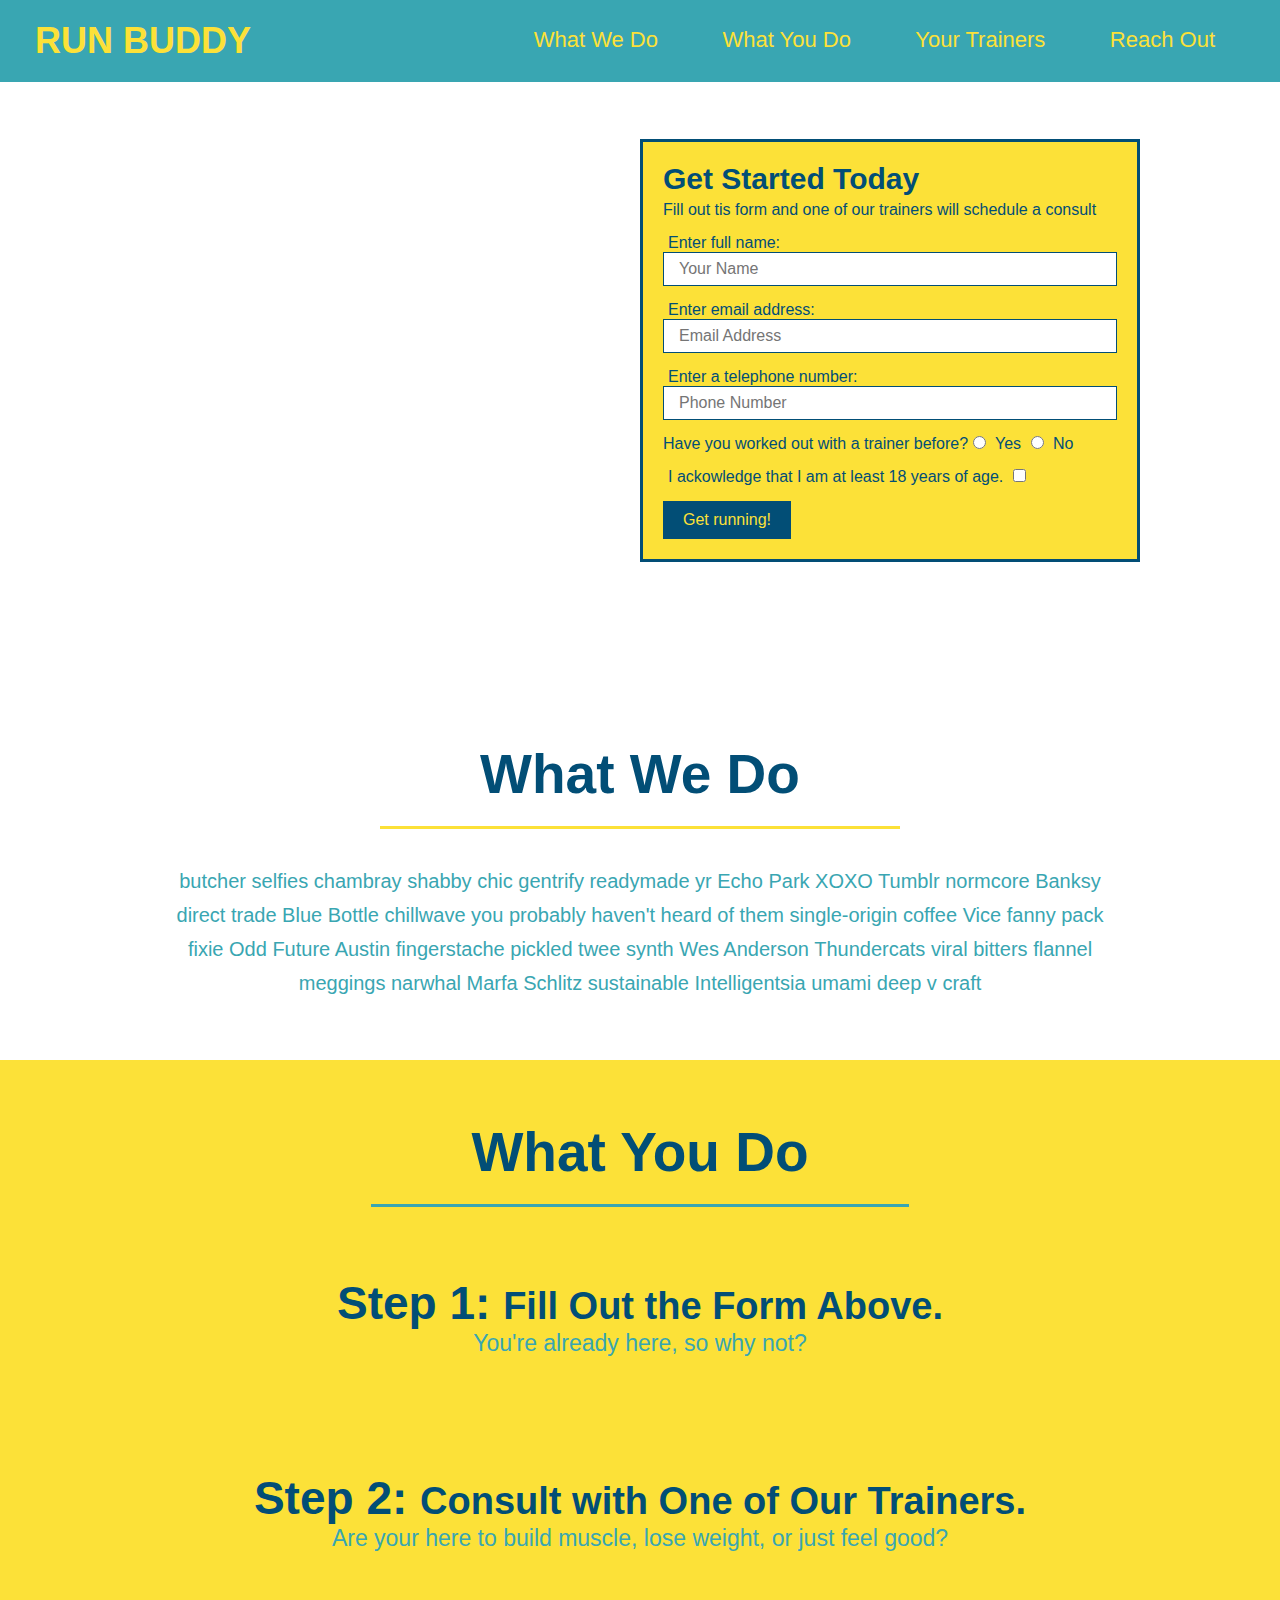
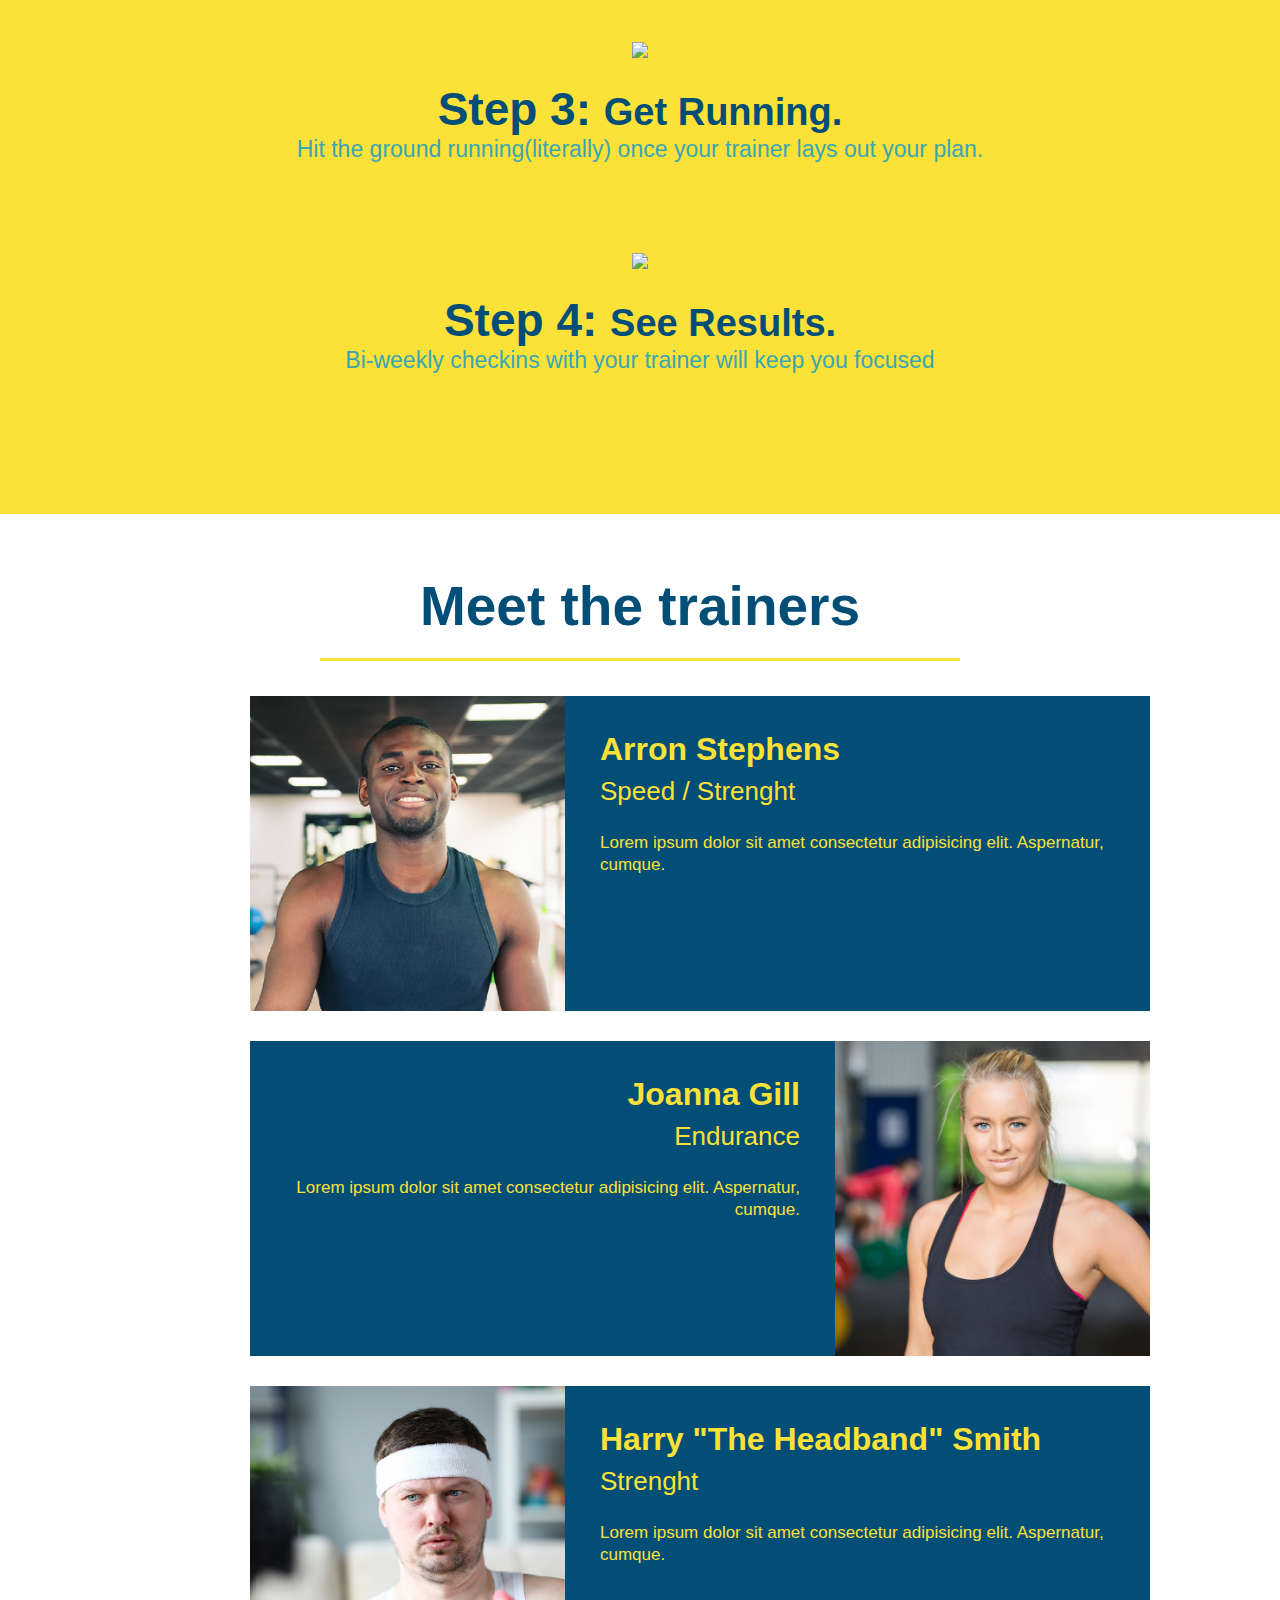
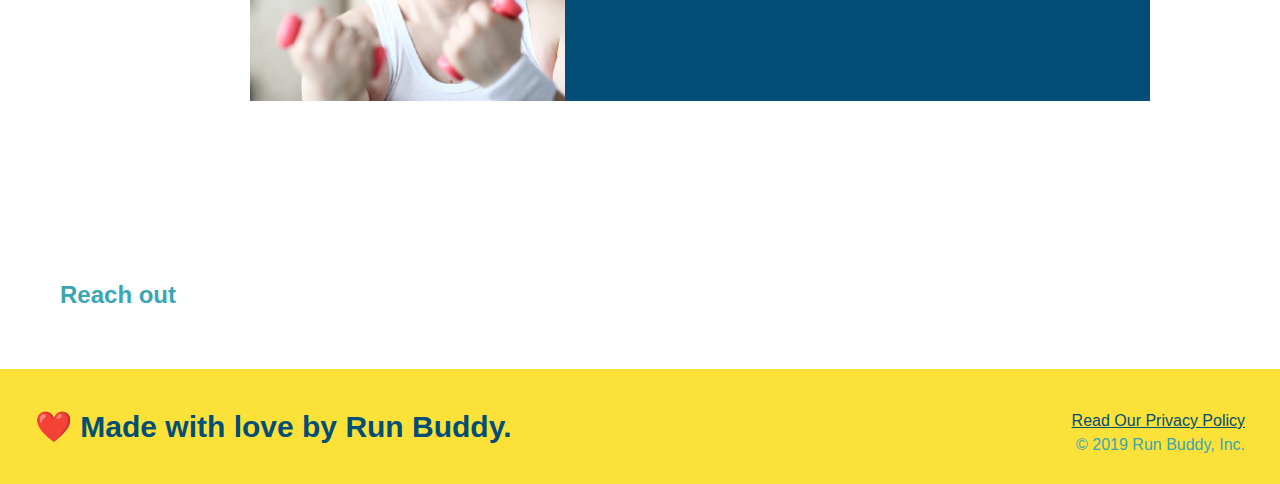
==== index.html @ 17ce3ceb "meet the trainers selection" ====
<!DOCTYPE html>
<html lang="en">
    <head>
        <meta charset="UTF-8"/>
        <title>Run Buddy</title>
        <link rel="stylesheet" href="/assets/style.css"/>
    </head>
    <body>
        <!--navigation bar-->
      <header>
        <h1>
            <a href="/">RUN BUDDY</a>
        </h1>
        <nav>
            <!--unordered list element-->
            <ul>
                <!--list item element-->
                <li>
                    <!--anchor element-->
                    <a href="#what-we-do">What We Do</a>
                </li>
                <li>
                    <a href="#what-you-do">What You Do</a>
                </li>
                <li>
                    <a href="#your-trainers">Your Trainers</a>
                </li>
                <li>
                    <a href="#reach-out">Reach Out</a>
                </li>
                
            </ul>
        </nav>
      </header>
       <!--hero/jumbotron-->
       <section class="hero">
            <div class="hero-form">
                <h3>Get Started Today</h3>
                <p>Fill out tis form and one of our trainers will schedule a consult</p>
                <!--add form element-->
                  <form>
                    <label for="name">Enter full name:</label>
                    <input type="text" placeholder="Your Name" name="name" id="name" class="form-input"/>
                    <label for="email">Enter email address:</label>
                    <input type="email" placeholder="Email Address" name="email" id="email" class="form-input"/>
                    <label for="phone">Enter a telephone number:</label>
                    <input type="tel" placeholder="Phone Number" name="phone" id="phone" class="form-input"/>
                    <p>
                        Have you worked out with a trainer before?
                        <input type="radio" name="trainer-confirm" id="trainer-yes"/>
                        <label for="trainer-yes">Yes</label>
                        <input type="radio" name="trainer-confirm" id="trainer-no"/>
                        <label for="trainer-no">No</label>
                    </p>
                    <p>
                        <label for="checkbox">
                            I ackowledge that I am at least 18 years of age.
                        </label>
                        <input type="checkbox" name="age-confirm" id="checkbox"/>
                    </p>
                    <button type="submit">
                        Get running!
                    </button>
                  </form>
             </div>
           </section>
       <!--what we do section-->
       <section id="what-we-do" class="intro">
           <h2 class="section-title primary-border">What We Do</h2>
           <p>
            butcher selfies chambray shabby chic gentrify readymade yr Echo Park XOXO Tumblr normcore Banksy direct trade Blue Bottle chillwave you probably haven't heard of them single-origin coffee Vice fanny pack fixie Odd Future Austin fingerstache pickled twee synth Wes Anderson Thundercats viral bitters flannel meggings narwhal Marfa Schlitz sustainable Intelligentsia umami deep v craft
           </p>
       </section>
       <!--what you do section-->
       <section id="what-you-do" class="steps">
           <h2 class="section-title secondary-border">What You Do</h2>
           <div>
               <img src="assets/images/step-1.svg" alt=""/>
               <h3>Step 1: <span>Fill Out the Form Above.</span></h3>
               <p>You're already here, so why not?</p>
           </div>
           <div>
               <img src="assets/images/step-2.svg" alt=""/>
               <h3>Step 2: <span>Consult with One of Our Trainers.</span></h3>
               <p>Are your here to build muscle, lose weight, or just feel good?</p>
           </div>
           <div>
               <img src="assets/images/step-3.svg"/>
               <h3>Step 3: <span>Get Running.</span></h3>
               <p>Hit the ground running(literally) once your trainer lays out your plan.</p>
           </div>
           <div>
               <img src="assets/images/step-4.svg"/>
               <h3>Step 4: <span>See Results.</span></h3>
               <p>Bi-weekly checkins with your trainer will keep you focused</p>
           </div>
       </section>
       <!--meet the trainers section-->
       <section id="your-trainers" class="trainers">
           <h2 class="section-title primary-border">Meet the trainers</h2>
           <article class="trainer">
               <img src="assets/images/trainer-1.jpg" alt="Arron">
               <div class="trainer-bio text-left">
                   <h3>Arron Stephens</h3>
                   <h4>Speed / Strenght</h4>
                   <p>
                       Lorem ipsum dolor sit amet consectetur adipisicing elit. Aspernatur, cumque.
                   </p>
               </div>
           </article>
           <article class="trainer">
            <div class="trainer-bio text-right">
                <h3>Joanna Gill</h3>
                <h4>Endurance</h4>
                <p>
                    Lorem ipsum dolor sit amet consectetur adipisicing elit. Aspernatur, cumque.
                </p>
            </div>
            <img src="assets/images/trainer-2.jpg" alt="Joana">
            </article>
        <article class="trainer">
            <img src="assets/images/trainer-3.jpg" alt="Harry">
            <div class="trainer-bio text-left">
                <h3>Harry "The Headband" Smith</h3>
                <h4>Strenght</h4>
                <p>
                    Lorem ipsum dolor sit amet consectetur adipisicing elit. Aspernatur, cumque.
                </p>
            </div>
        </article>
       </section>
       <!--reach out section-->
       <section>
           <h2>Reach out</h2>
       </section>
       <!--footer-->
      <footer>
          <h2>❤️ Made with love by Run Buddy.</h2>
          <div>
              <a href="#">Read Our Privacy Policy</a><br />
              &copy; 2019 Run Buddy, Inc.
          </div>
      </footer>
    </body>
</html>
---- assets/style.css ----
* {
    margin: 0;
    padding: 0;
    box-sizing: border-box;
}    

body{
    font-family: Arial, Helvetica, sans-serif;
    color: #39a6b2;
}

/* apply styles to <header> */
header{
    padding: 20px 35px;
    background-color: #39a6b2;
}

header h1{
    font-weight: bold;
    font-size: 36px;
    color: #fce138;
    margin: 0;
    display: inline;
}
header a{
    color:#fce138;
    text-decoration:none;
}
header nav{
    float: right;
    margin: 7px 0;
}
header nav ul li{
    display:inline;
}
header nav ul li a{
    margin: 0 30px;
    font-weight: lighter;
    font-size: 22px;
}

/* footer styling */
footer{
    background: #fce138;
    width: 100%;
    padding: 40px 35px;
}
footer h2{
    display: inline;
    color: #024e76;
    font-size: 30px;
    margin: 0;
}
footer div{
    float:right;
    line-height: 1.5;
    text-align: right;
}
footer a{
    color: #024e76;
}
section{
    padding: 60px;
}

/* hero styling*/
.hero{
    background-image: url("/assets/images/hero-bg.jpg");
    height: 600px;
    background-size: cover;
    background-position: center;
    position: relative;
}
.hero-form{
    border: solid 3px #024e76;
    background-color: #fce138;
    padding: 20px;
    width: 500px;
    color: #024e76;
    position: absolute;
    bottom: 120px;
    right: 140px;
}
.hero-form h3{
    font-size: 30px;
    margin: 0px;
}
.hero-form p{
    margin: 5px 0 15px 0;
}

.form-input{
    border: 1px solid #024e76;
    display: block;
    padding: 7px 15px;
    font-size: 16px;
    color:#024e76;
    text-align: left;
    width: 100%;
    margin-bottom: 15px;
}
.hero-form label{
    margin: 0 5px;
}
.hero-form button{
    background-color: #024e76;
    color:#fce138;
    padding: 10px 20px;
    font-size: 16px;
    border: none;  
}
/*hero style ends*/

/*similar code between what we do and what you do section*/
.section-title {
    font-size: 55px;
    color: #024e76;
    margin-bottom: 35px;
    padding: 0 100px 20px 100px;
    display: inline-block;
    border-bottom: 3px solid;
  }
  .primary-border {
    border-color: #fce138;
  }
  
  .secondary-border {
    border-color: #39a6b2;
  }

/*what we do section*/
.intro{
    text-align: center;
}

.intro p{
    line-height: 1.7;
    color: #39a6b2;
    width: 80%;
    font-size: 20px;
    margin: 0 auto;
}

/*what you do section*/
.steps{
    text-align: center;
    background: #fce138;
}
.steps div{
    margin-bottom: 80px;
}
.steps img{
    width:15%;
    margin: 10px 0;
}
.steps h3{
    color:#024e76;
    font-size: 46px;
    margin-top: 10px;
}
.steps p{
    color:#39a6b2;
    font-size: 23px;
}
.steps span{
    font-size: 38px;
}

/*trainers section styling*/
.trainers{
    text-align: center;
    width: 900px;
    margin: 0 auto 30px auto;
    color: #fce138;
}
.trainer{
    width: 900px;
    margin: 0 auto 30px 0;
    background: #024e76;
    color:#fce138;
    overflow: auto;
}
.trainer img{
    width:35%;
    float: left;
    
}
.trainer-bio{
    padding:35px;
    float: left;
    width: 65%;
}
.text-left{
    text-align: left;
}
.text-right{
    text-align: right;
}
.trainer-bio h3{
    font-size: 32px;
    margin-bottom: 8px;
}
.trainer-bio h4{
    font-weight: lighter;
    font-size: 26px;
    margin-bottom: 25px;
}
.trainer-bio p{
    font-size: 17px;
    line-height: 1.3;
}
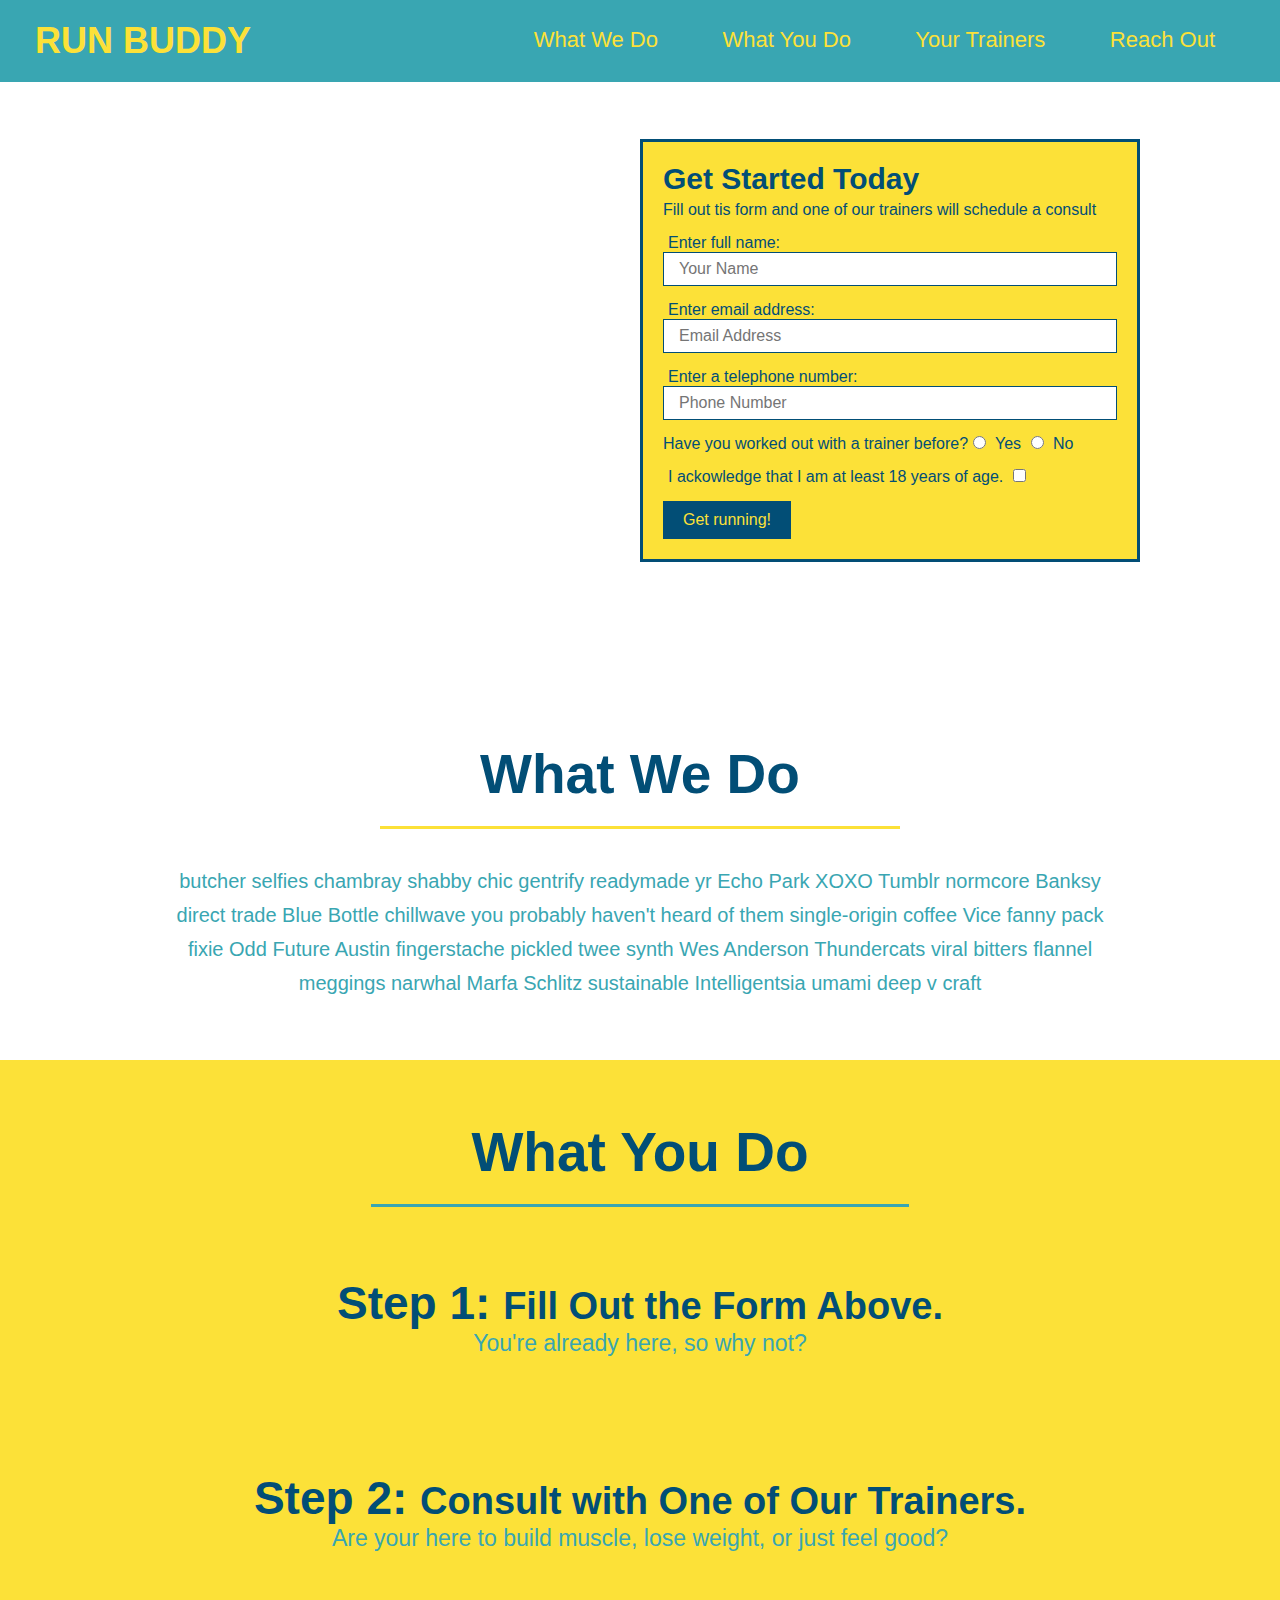
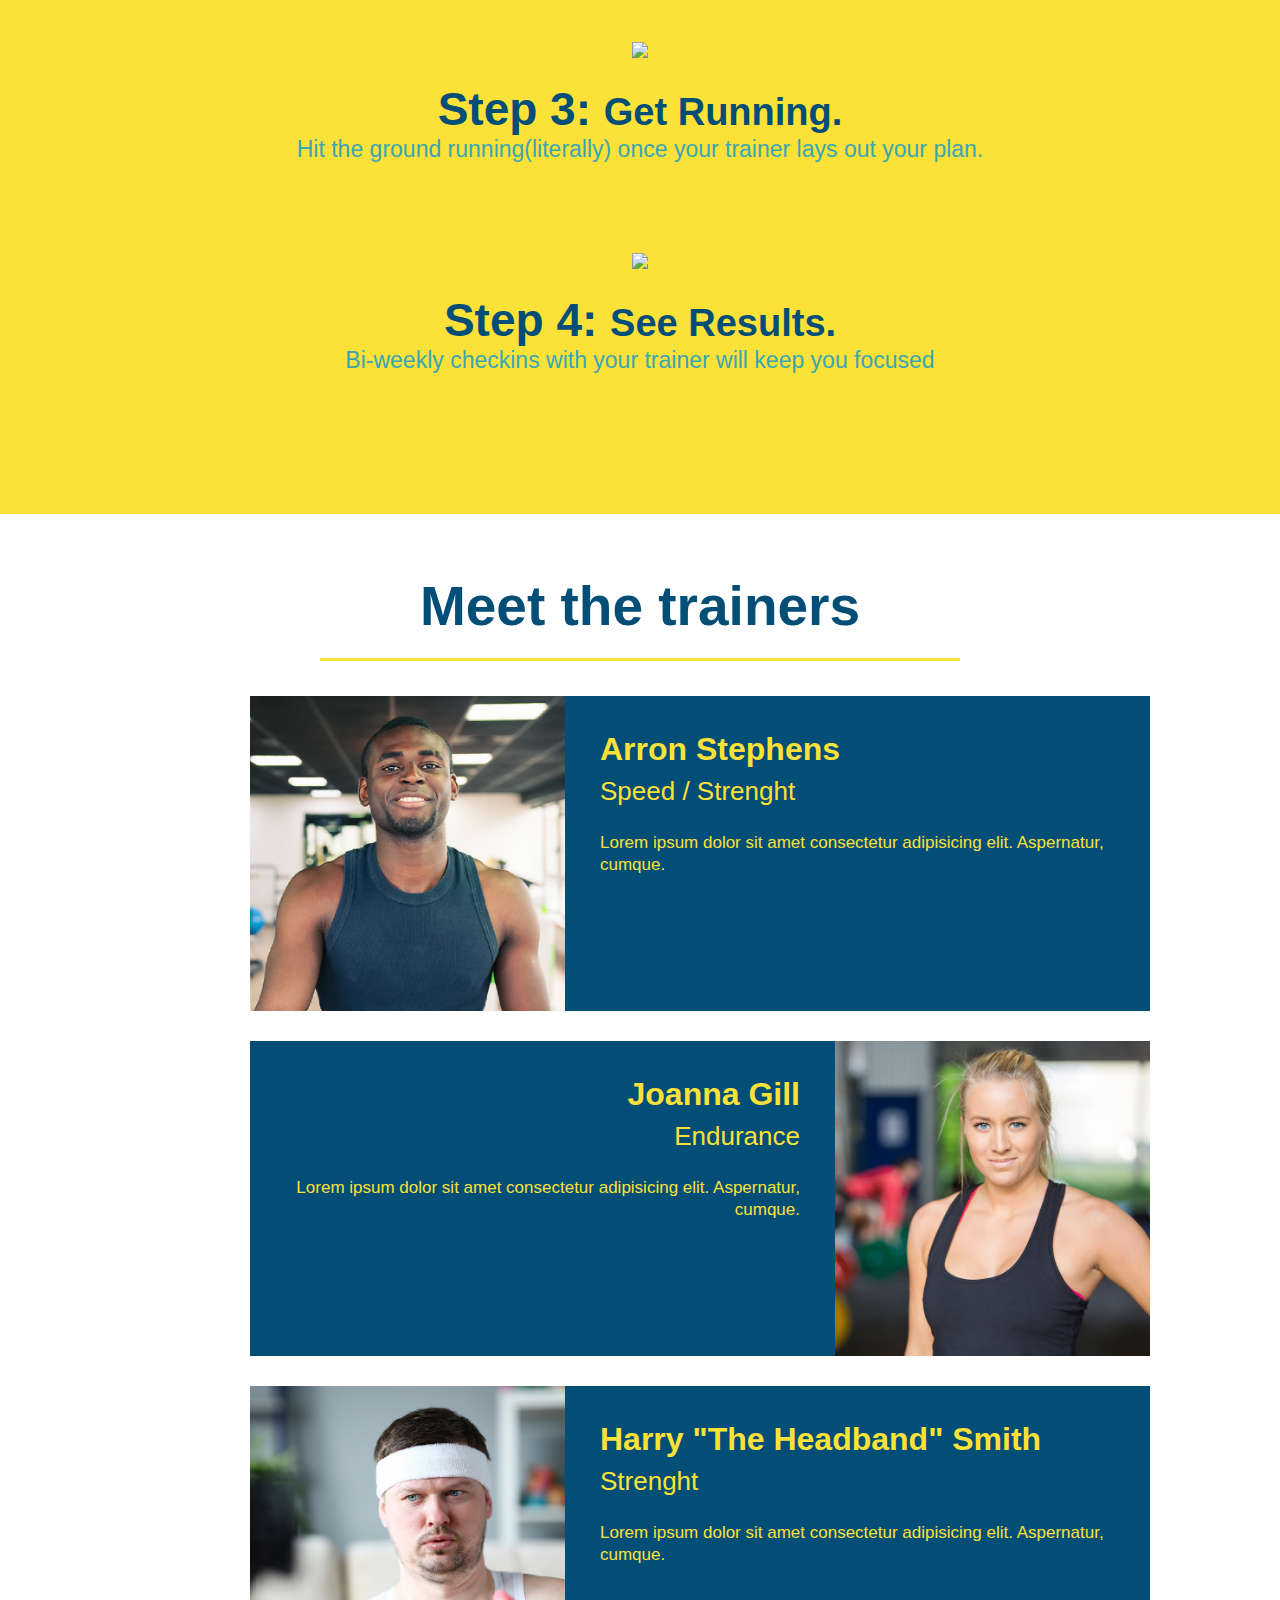
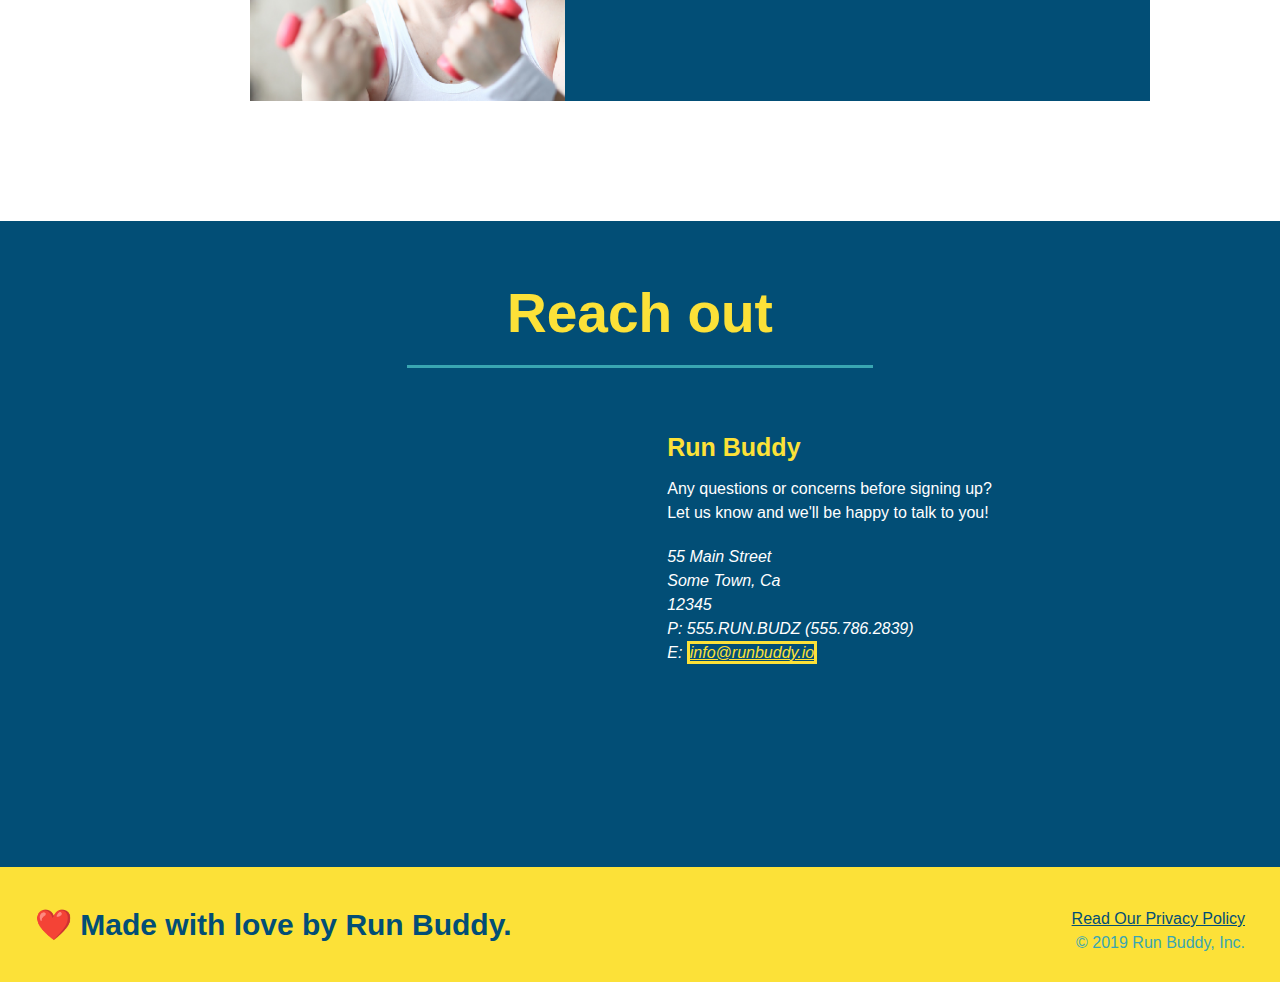
==== commit bd061665: "its done" ====
--- a/index.html
+++ b/index.html
@@ -130,14 +130,36 @@
         </article>
        </section>
        <!--reach out section-->
-       <section>
-           <h2>Reach out</h2>
+       <section id="reach-out" class="contact">
+           <h2 class="section-title secondary-border">Reach out</h2>
+           <div class="contact-info">
+            <iframe 
+              src="https://www.google.com/maps/embed?pb=!1m18!1m12!1m3!1d3147.1079747227936!2d-120.42364418397035!3d37.92790791110593!2m3!1f0!2f0!3f0!3m2!1i1024!2i768!4f13.1!3m3!1m2!1s0x8090c49129b6ac57%3A0xb56c7eb95a2cd8bd!2sMain%20St%2C%20California%2095327!5e0!3m2!1sen!2sus!4v1616426329495!5m2!1sen!2sus"
+              style="border:0;" 
+              allowfullscreen=""
+              loading="lazy">
+            </iframe>
+            <div>
+               <h3>Run Buddy</h3>
+               <p>Any questions or concerns before signing up? 
+               </br>    
+               Let us know and we'll be happy to talk to you!
+            </p>
+            <address>
+                55 Main Street <br/>
+                Some Town, Ca <br/>
+                12345<br />
+                P: 555.RUN.BUDZ (555.786.2839)<br/>
+                E: <a href="mailto:info@runbuddy.io">info@runbuddy.io</a>
+            </address>
+           </div> 
+           </div>
        </section>
        <!--footer-->
       <footer>
           <h2>❤️ Made with love by Run Buddy.</h2>
           <div>
-              <a href="#">Read Our Privacy Policy</a><br />
+              <a href="./privacy-policy.html.">Read Our Privacy Policy</a><br />
               &copy; 2019 Run Buddy, Inc.
           </div>
       </footer>
--- a/assets/style.css
+++ b/assets/style.css
@@ -114,11 +114,11 @@
 /*similar code between what we do and what you do section*/
 .section-title {
     font-size: 55px;
-    color: #024e76;
+    display: inline-block;
+    padding: 0 100px 20px 100px;
+    border-bottom: 3px solid;
     margin-bottom: 35px;
-    padding: 0 100px 20px 100px;
-    display: inline-block;
-    border-bottom: 3px solid;
+    color: #024e76;
   }
   .primary-border {
     border-color: #fce138;
@@ -210,7 +210,43 @@
     line-height: 1.3;
 }
 
-
-
-
-
+/*reach out section*/
+.contact{
+    background-color: #024e76;
+    text-align: center;
+}
+.contact h2{
+    color: #fce138;
+}
+.contact-info iframe{
+    width: 400px;
+    height: 400px;
+}
+.contact-info div{
+    width: 410px;
+    display: inline-block;
+    vertical-align: top;
+    text-align: left;
+    margin: 30px 0 0 60px;
+    color: white;
+}
+.contact-info h3{
+    color:#fce138;
+    margin-bottom: 15px;
+    font-size: 25px;
+}
+.contact-info p{
+    line-height: 1.5;
+    margin-bottom: 20px;
+}
+.contact-info address{
+    line-height: 1.5;
+}
+.contact-info a{
+    color:#fce138;
+    border: solid;
+}
+
+
+
+
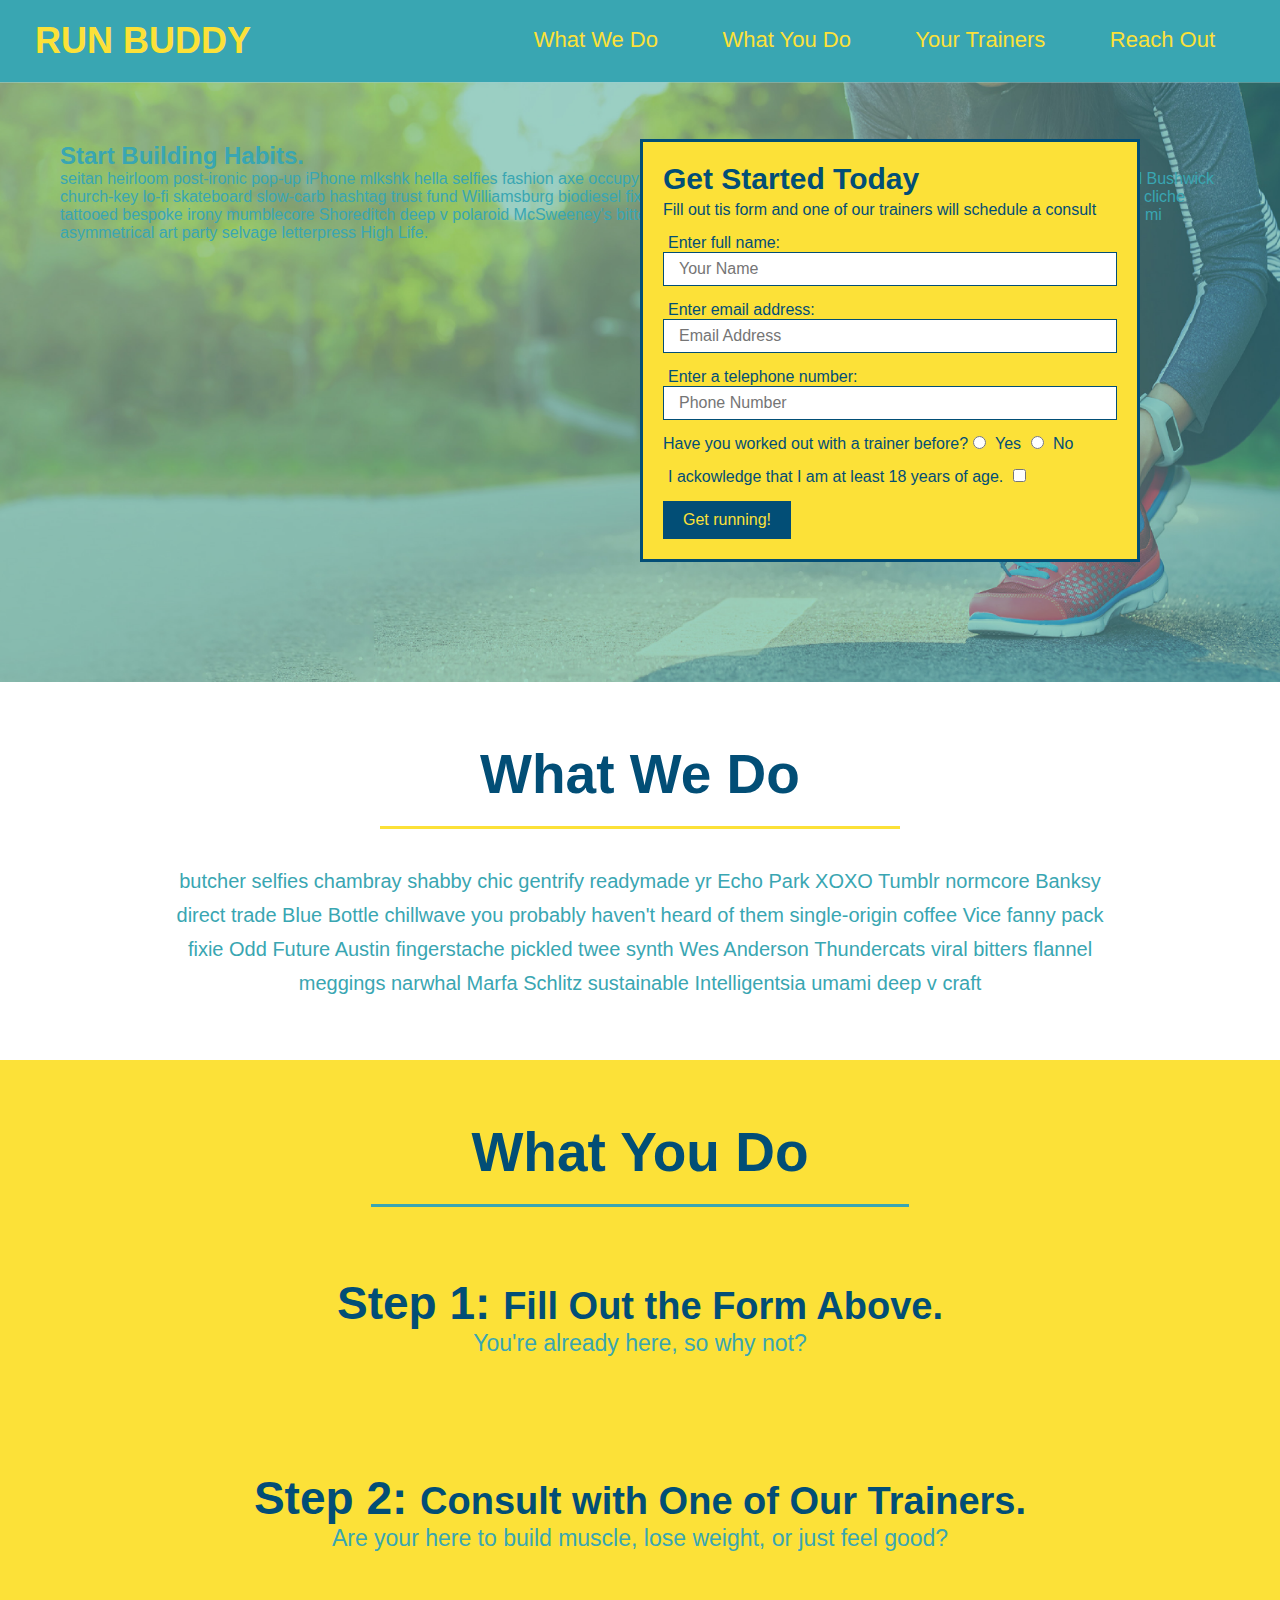
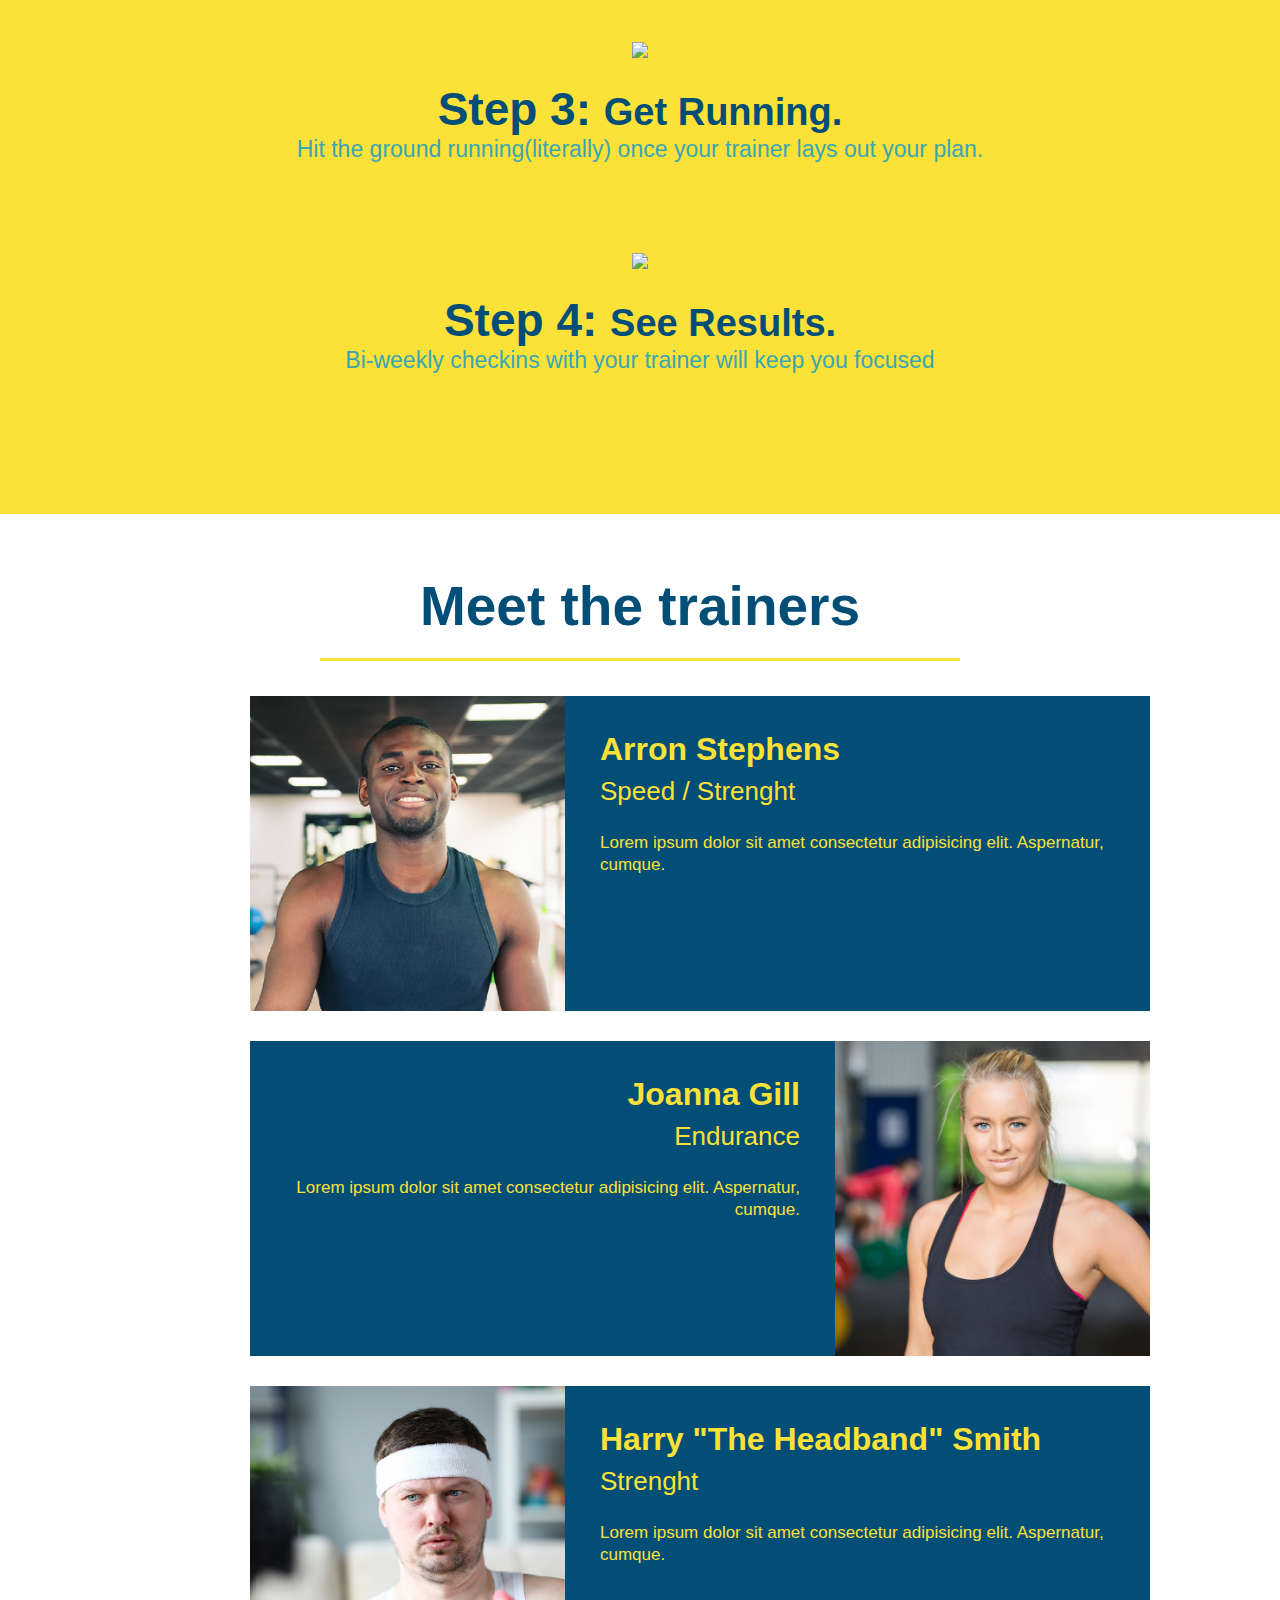
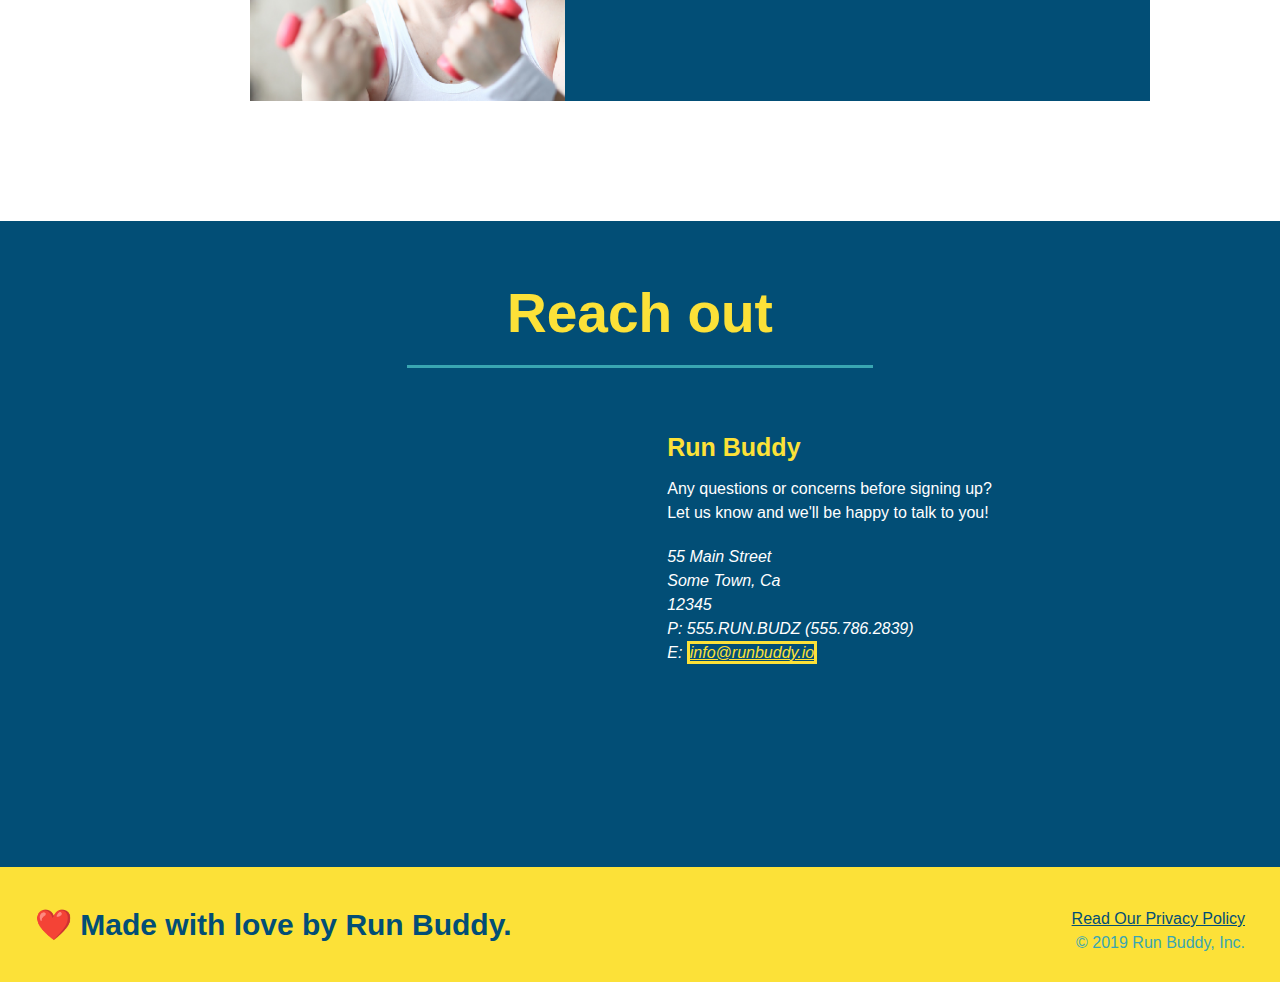
==== commit 5066df8f: "add content to hero, replace image" ====
--- a/index.html
+++ b/index.html
@@ -34,6 +34,10 @@
       </header>
        <!--hero/jumbotron-->
        <section class="hero">
+           <div class="hero-cta">
+               <h2>Start Building Habits.</h2>
+               <p>seitan heirloom post-ironic pop-up iPhone mlkshk hella selfies fashion axe occupy readymade put a bird on it messenger bag Wes Anderson Schlitz plaid Bushwick church-key lo-fi skateboard slow-carb hashtag trust fund Williamsburg biodiesel fixie farm-to-table 8-bit banjo XOXO Banksy chillwave bicycle rights retro cliche tattooed bespoke irony mumblecore Shoreditch deep v polaroid McSweeney's bitters cray gentrify tofu Marfa you probably haven't heard of them yr banh mi asymmetrical art party selvage letterpress High Life.</p>
+           </div>
             <div class="hero-form">
                 <h3>Get Started Today</h3>
                 <p>Fill out tis form and one of our trainers will schedule a consult</p>
--- a/assets/style.css
+++ b/assets/style.css
@@ -64,6 +64,9 @@
 }
 
 /* hero styling*/
+.upgrade{
+    text-align: right;
+}
 .hero{
     background-image: url("/assets/images/hero-bg.jpg");
     height: 600px;
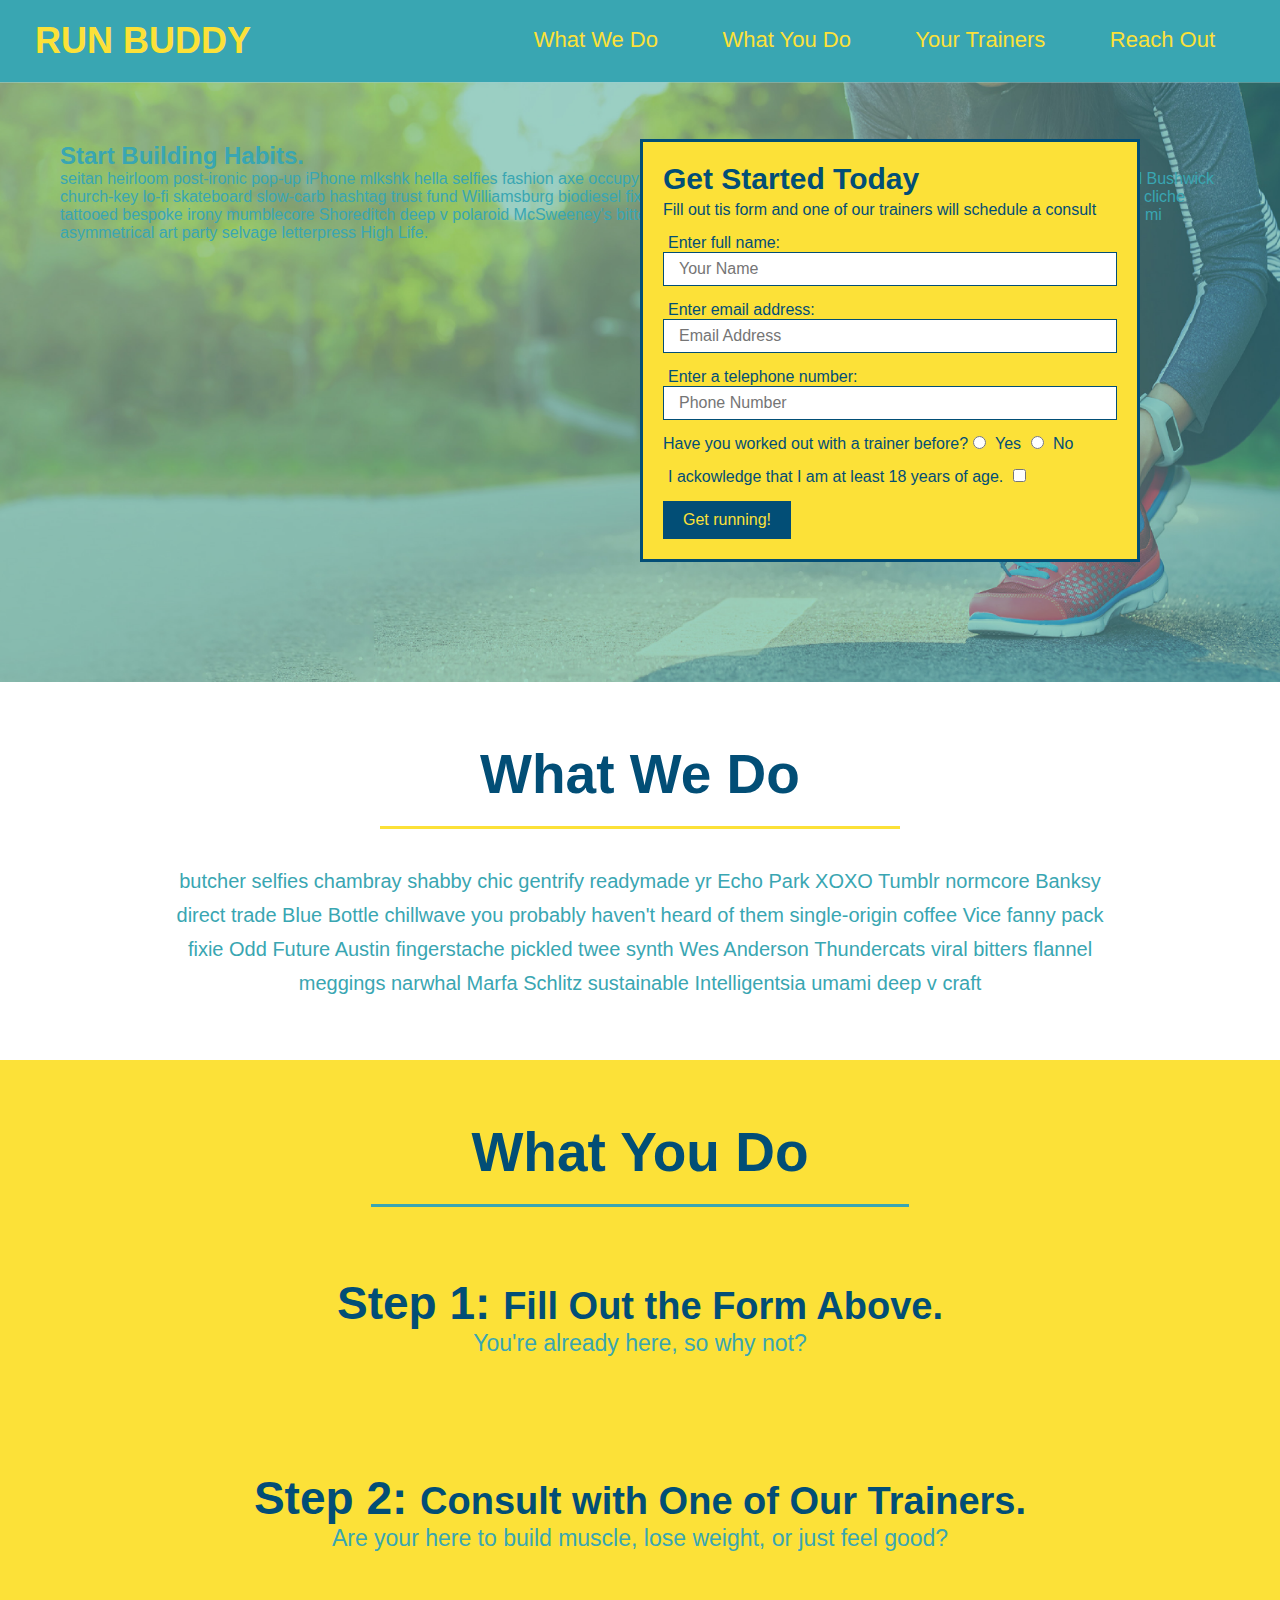
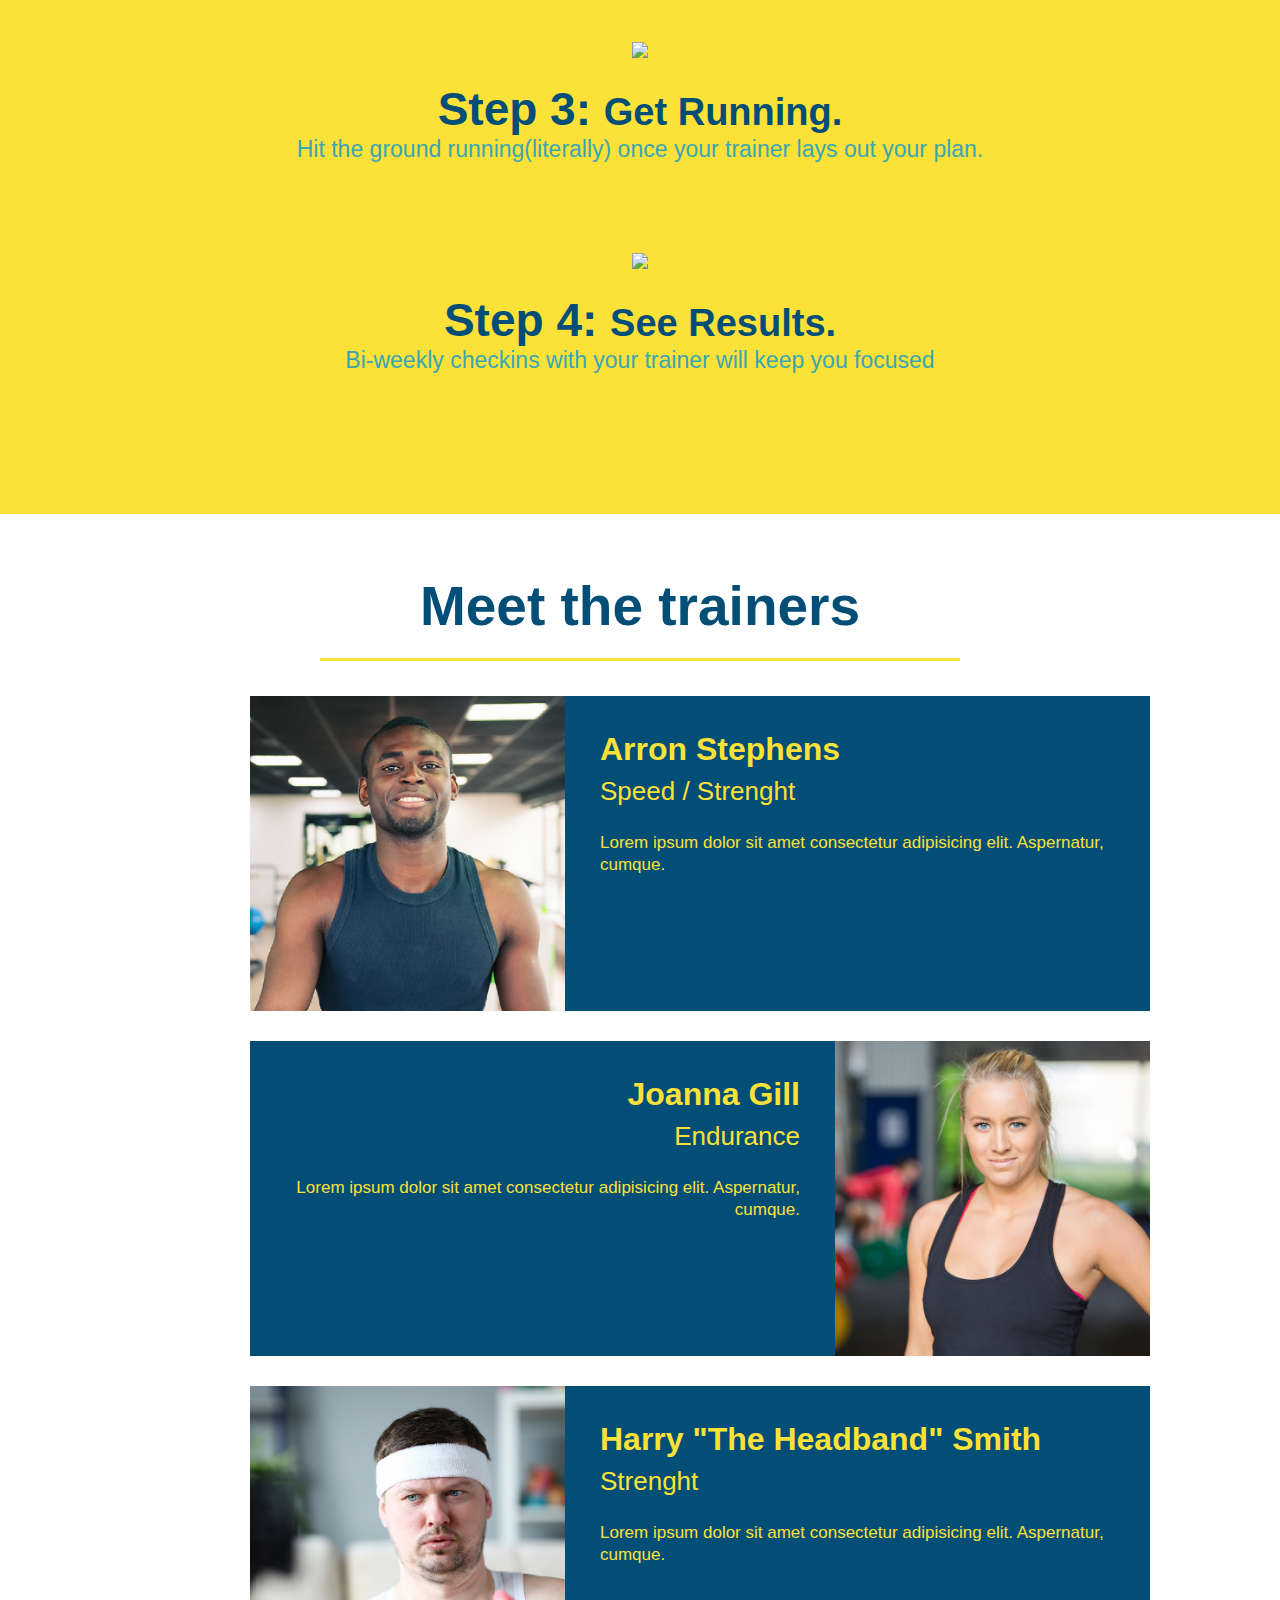
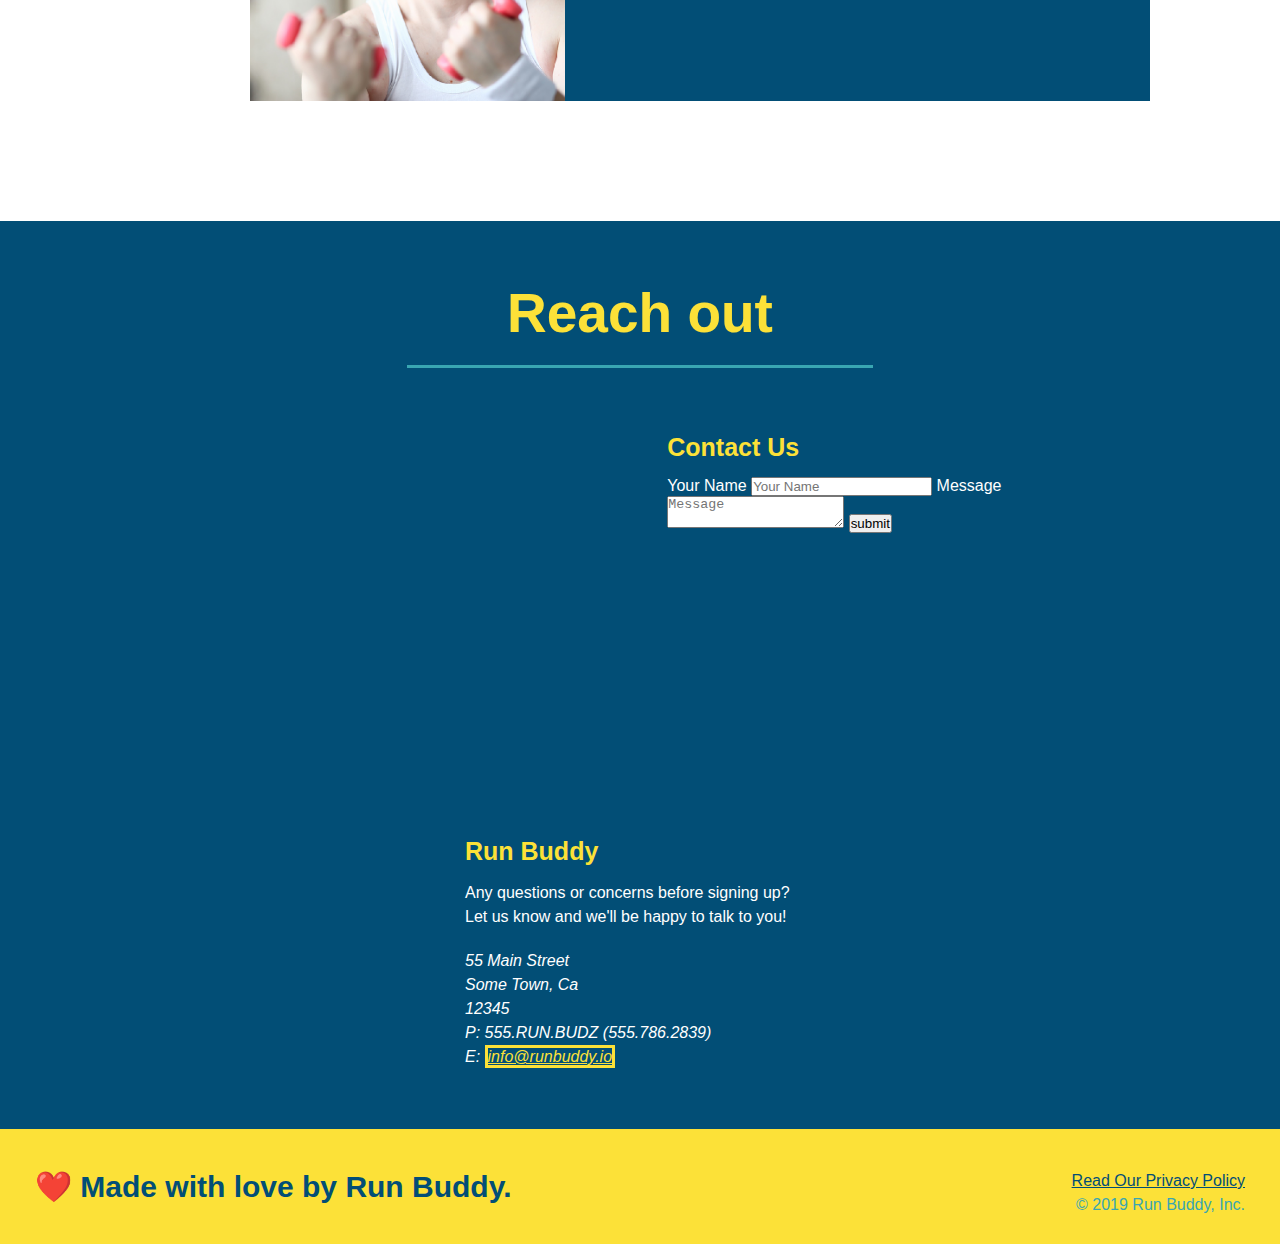
==== commit 782782b7: "add contact form" ====
--- a/index.html
+++ b/index.html
@@ -143,6 +143,18 @@
               allowfullscreen=""
               loading="lazy">
             </iframe>
+            <div class="contact-form">
+                <h3>Contact Us</h3>
+                <form>
+                    <label for="contact-name">Your Name</label>
+                    <input type="text" id="contact-name" placeholder="Your Name"/>
+
+                    <label for="contact-message">Message</label>
+                    <textarea id="contact-message" placeholder="Message"></textarea>
+
+                    <button type="submit">submit</button>
+                </form>
+            </div>
             <div>
                <h3>Run Buddy</h3>
                <p>Any questions or concerns before signing up? 
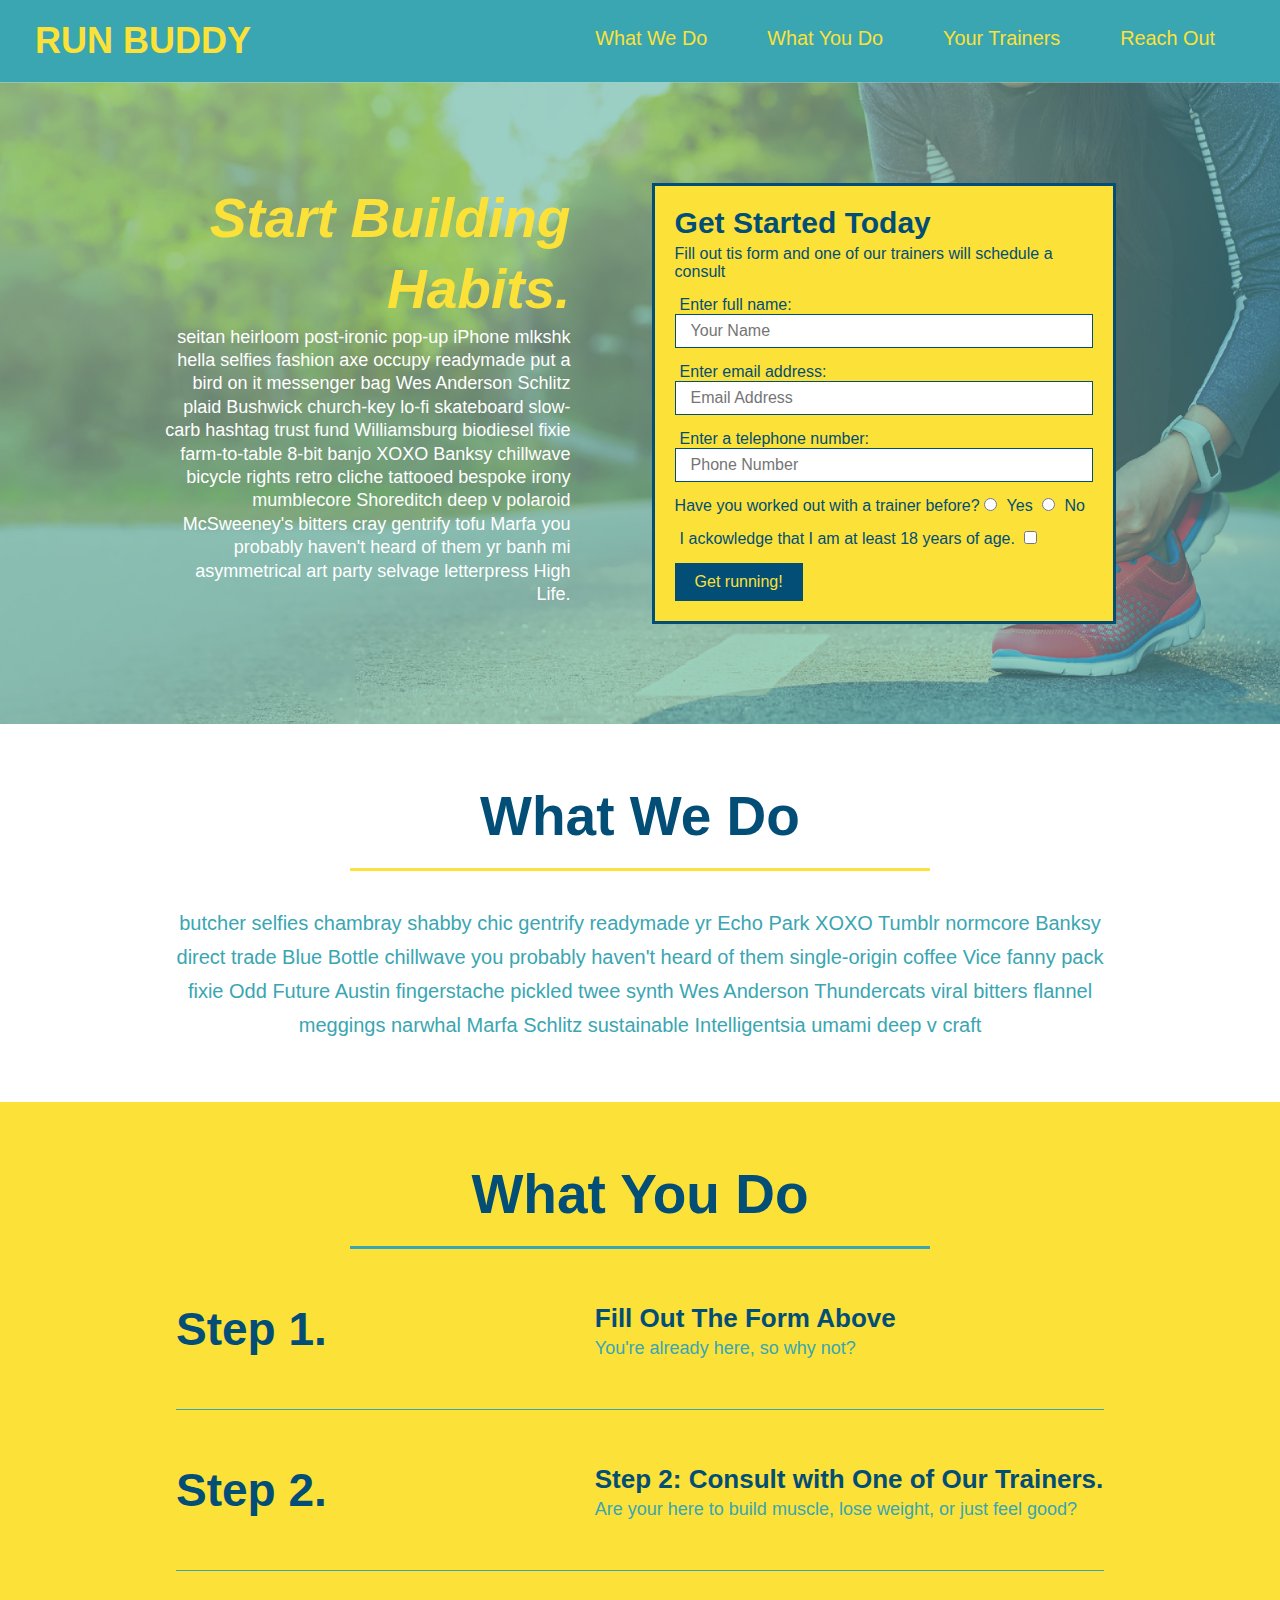
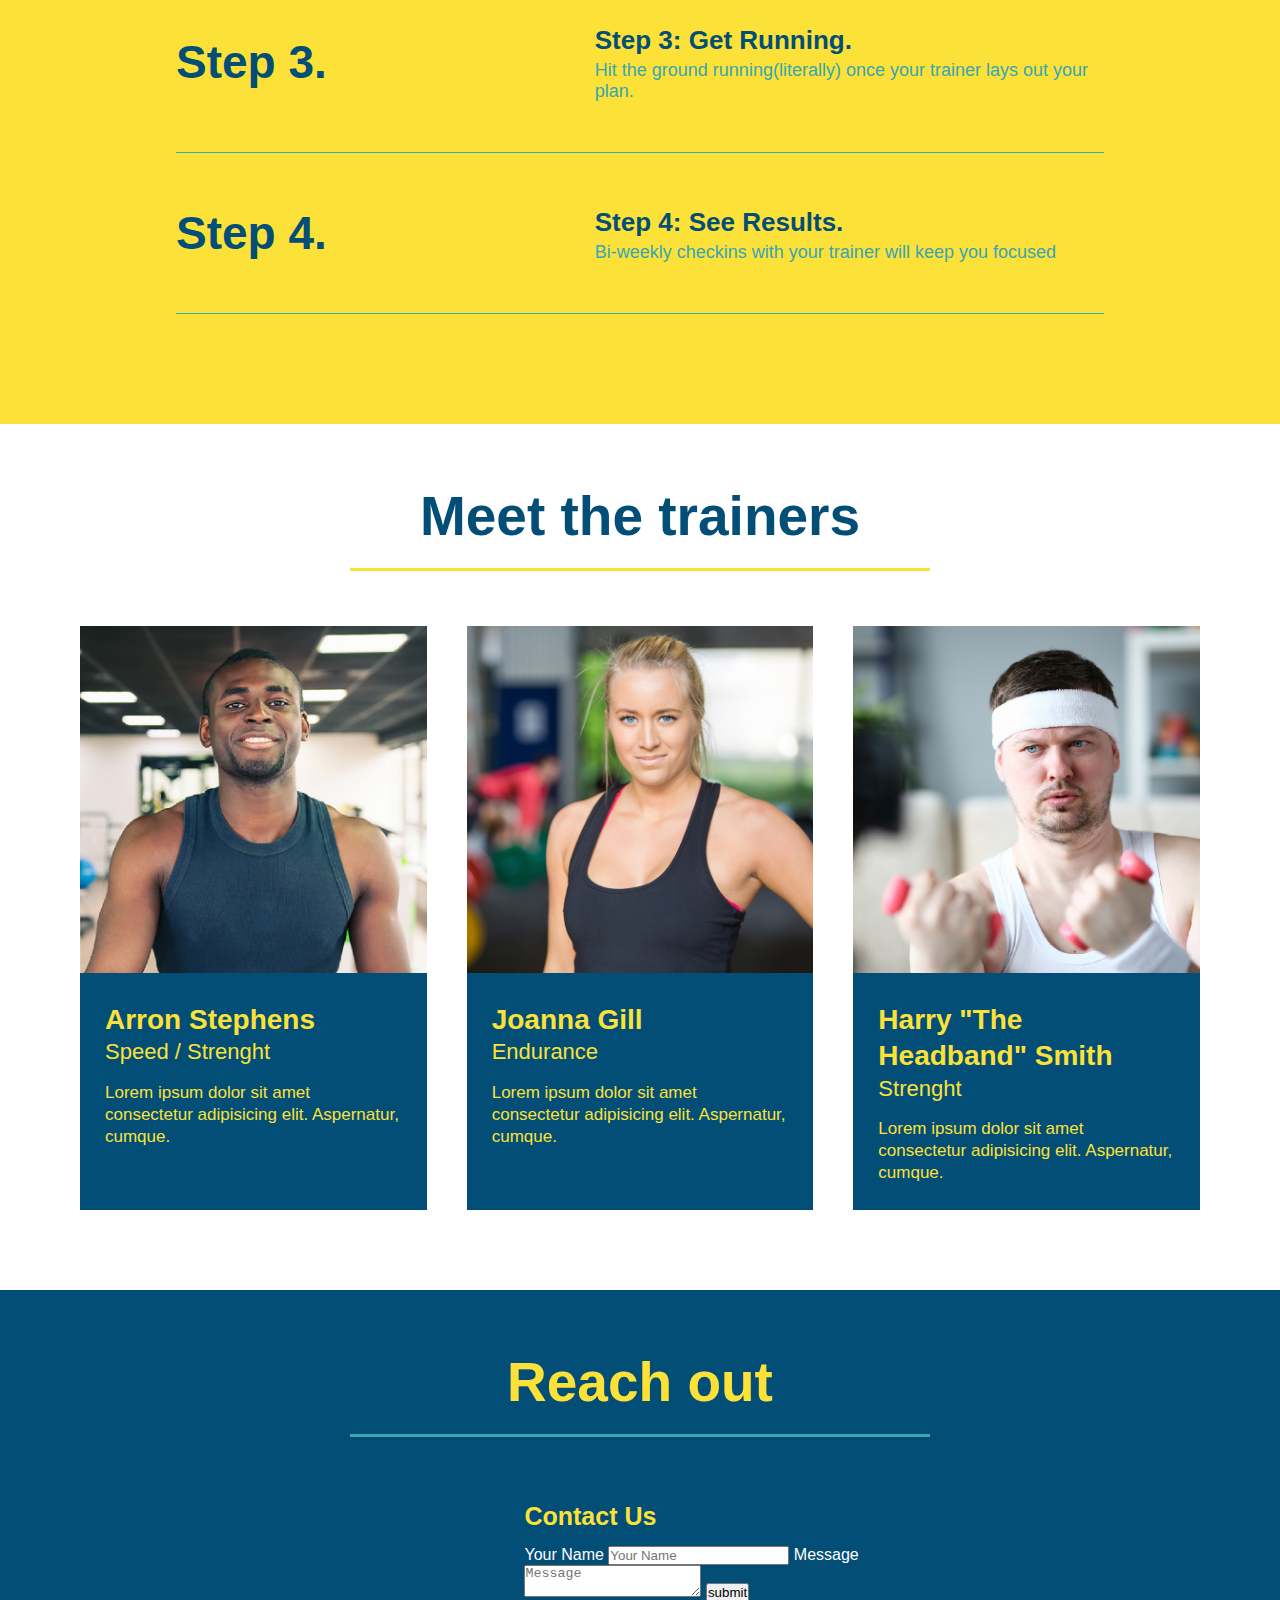
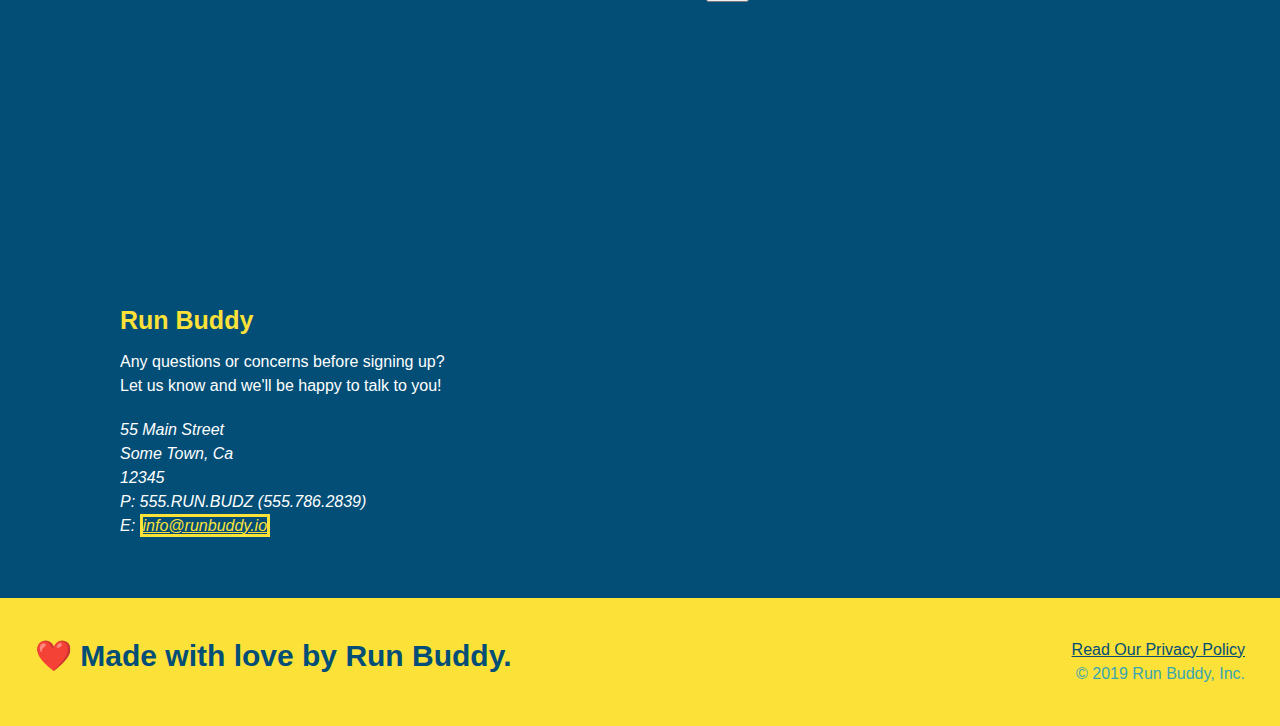
==== commit 2521656c: "add flexbox to the trainers" ====
--- a/index.html
+++ b/index.html
@@ -70,68 +70,102 @@
            </section>
        <!--what we do section-->
        <section id="what-we-do" class="intro">
-           <h2 class="section-title primary-border">What We Do</h2>
-           <p>
-            butcher selfies chambray shabby chic gentrify readymade yr Echo Park XOXO Tumblr normcore Banksy direct trade Blue Bottle chillwave you probably haven't heard of them single-origin coffee Vice fanny pack fixie Odd Future Austin fingerstache pickled twee synth Wes Anderson Thundercats viral bitters flannel meggings narwhal Marfa Schlitz sustainable Intelligentsia umami deep v craft
-           </p>
+           <div class="flex-row">
+              <h2 class="section-title primary-border">What We Do</h2>
+           </div>
+           <div class="flex-row">
+              <p>
+              butcher selfies chambray shabby chic gentrify readymade yr Echo Park XOXO Tumblr normcore Banksy direct trade Blue Bottle chillwave you probably haven't heard of them single-origin coffee Vice fanny pack fixie Odd Future Austin fingerstache pickled twee synth Wes Anderson Thundercats viral bitters flannel meggings narwhal Marfa Schlitz sustainable Intelligentsia umami deep v craft
+              </p>
+           </div>
        </section>
        <!--what you do section-->
        <section id="what-you-do" class="steps">
            <h2 class="section-title secondary-border">What You Do</h2>
-           <div>
-               <img src="assets/images/step-1.svg" alt=""/>
-               <h3>Step 1: <span>Fill Out the Form Above.</span></h3>
-               <p>You're already here, so why not?</p>
-           </div>
-           <div>
-               <img src="assets/images/step-2.svg" alt=""/>
-               <h3>Step 2: <span>Consult with One of Our Trainers.</span></h3>
-               <p>Are your here to build muscle, lose weight, or just feel good?</p>
-           </div>
-           <div>
-               <img src="assets/images/step-3.svg"/>
-               <h3>Step 3: <span>Get Running.</span></h3>
-               <p>Hit the ground running(literally) once your trainer lays out your plan.</p>
-           </div>
-           <div>
-               <img src="assets/images/step-4.svg"/>
-               <h3>Step 4: <span>See Results.</span></h3>
-               <p>Bi-weekly checkins with your trainer will keep you focused</p>
-           </div>
+           <div class="step">
+               <h3>Step 1.</h3>
+               <div class="step-info">
+                   <div class="step-img">
+                      <img src="assets/images/step-1.svg" alt=""/> 
+                   </div>
+                   <div class="step-text">
+                       <h4>Fill Out The Form Above</h4>
+                       <p>You're already here, so why not?</p>
+                   </div>
+               </div>
+            </div>
+            <div class="step">
+                <h3>Step 2.</h3>
+                <div class="step-info">
+                    <div class="step-img">
+                       <img src="assets/images/step-2.svg" alt=""/> 
+                    </div>
+                    <div class="step-text">
+                        <h4>Step 2: <span>Consult with One of Our Trainers.</span></h4>
+                        <p>Are your here to build muscle, lose weight, or just feel good?</p>
+                    </div>
+                </div>
+             </div>
+             <div class="step">
+                <h3>Step 3.</h3>
+                <div class="step-info">
+                    <div class="step-img">
+                       <img src="assets/images/step-3.svg" alt=""/> 
+                    </div>
+                    <div class="step-text">
+                        <h4>Step 3: <span>Get Running.</span></h4>
+                        <p>Hit the ground running(literally) once your trainer lays out your plan.</p>
+                    </div>
+                </div>
+             </div>
+             <div class="step">
+                <h3>Step 4.</h3>
+                <div class="step-info">
+                    <div class="step-img">
+                       <img src="assets/images/step-4.svg" alt=""/> 
+                    </div>
+                    <div class="step-text">
+                        <h4>Step 4: <span>See Results.</span></h4>
+                        <p>Bi-weekly checkins with your trainer will keep you focused</p>
+                    </div>
+                </div>
+             </div>
        </section>
        <!--meet the trainers section-->
-       <section id="your-trainers" class="trainers">
+       <section id="your-trainers" >
            <h2 class="section-title primary-border">Meet the trainers</h2>
+           <div class="trainers">
            <article class="trainer">
                <img src="assets/images/trainer-1.jpg" alt="Arron">
-               <div class="trainer-bio text-left">
-                   <h3>Arron Stephens</h3>
-                   <h4>Speed / Strenght</h4>
+               <div class="trainer-bio">
+                   <h3 class="trainer-name">Arron Stephens</h3>
+                   <h4 class="trainer-role">Speed / Strenght</h4>
                    <p>
                        Lorem ipsum dolor sit amet consectetur adipisicing elit. Aspernatur, cumque.
                    </p>
                </div>
            </article>
            <article class="trainer">
-            <div class="trainer-bio text-right">
-                <h3>Joanna Gill</h3>
-                <h4>Endurance</h4>
+               <img src="assets/images/trainer-2.jpg" alt="Joana">
+            <div class="trainer-bio">
+                <h3 class="trainer-name">Joanna Gill</h3>
+                <h4 class="trainer-role">Endurance</h4>
                 <p>
                     Lorem ipsum dolor sit amet consectetur adipisicing elit. Aspernatur, cumque.
                 </p>
             </div>
-            <img src="assets/images/trainer-2.jpg" alt="Joana">
             </article>
         <article class="trainer">
             <img src="assets/images/trainer-3.jpg" alt="Harry">
-            <div class="trainer-bio text-left">
-                <h3>Harry "The Headband" Smith</h3>
-                <h4>Strenght</h4>
+            <div class="trainer-bio">
+                <h3 class="trainer-name">Harry "The Headband" Smith</h3>
+                <h4 class="trainer-role">Strenght</h4>
                 <p>
                     Lorem ipsum dolor sit amet consectetur adipisicing elit. Aspernatur, cumque.
                 </p>
             </div>
         </article>
+        </div>
        </section>
        <!--reach out section-->
        <section id="reach-out" class="contact">
--- a/assets/style.css
+++ b/assets/style.css
@@ -13,6 +13,9 @@
 header{
     padding: 20px 35px;
     background-color: #39a6b2;
+    display: flex;
+    justify-content: space-between;
+    flex-wrap: wrap;
 }
 
 header h1{
@@ -20,23 +23,25 @@
     font-size: 36px;
     color: #fce138;
     margin: 0;
-    display: inline;
 }
 header a{
     color:#fce138;
     text-decoration:none;
 }
 header nav{
-    float: right;
     margin: 7px 0;
 }
-header nav ul li{
-    display:inline;
+header nav ul{
+    display: flex;
+    flex-wrap: wrap;
+    justify-content: space-between;
+    align-items: center;
+    list-style: none;
 }
 header nav ul li a{
     margin: 0 30px;
     font-weight: lighter;
-    font-size: 22px;
+    font-size: 1.55vw;
 }
 
 /* footer styling */
@@ -44,15 +49,16 @@
     background: #fce138;
     width: 100%;
     padding: 40px 35px;
+    display:flex;
+    justify-content: space-between;
+    flex-wrap: wrap;
 }
 footer h2{
-    display: inline;
     color: #024e76;
     font-size: 30px;
     margin: 0;
 }
 footer div{
-    float:right;
     line-height: 1.5;
     text-align: right;
 }
@@ -69,20 +75,32 @@
 }
 .hero{
     background-image: url("/assets/images/hero-bg.jpg");
-    height: 600px;
     background-size: cover;
     background-position: center;
-    position: relative;
-}
+    display:flex;
+    justify-content: center;
+    flex-wrap: wrap;
+}
+.hero-cta{
+    width: 35%;
+    text-align: right;
+    margin: 3.5%;
+    color: #fff;
+    font-size: 18px;
+    line-height: 1.3;
+}
+.hero-cta h2 {
+    font-style: italic;
+    font-size: 55px;
+    color: #fce138;
+  }
 .hero-form{
     border: solid 3px #024e76;
     background-color: #fce138;
     padding: 20px;
-    width: 500px;
-    color: #024e76;
-    position: absolute;
-    bottom: 120px;
-    right: 140px;
+    color: #024e76;
+    width: 40%;
+    margin: 3.5%;
 }
 .hero-form h3{
     font-size: 30px;
@@ -117,11 +135,12 @@
 /*similar code between what we do and what you do section*/
 .section-title {
     font-size: 55px;
-    display: inline-block;
-    padding: 0 100px 20px 100px;
     border-bottom: 3px solid;
-    margin-bottom: 35px;
-    color: #024e76;
+    color: #024e76;
+    text-align: center;
+    margin: 0 auto 35px auto;
+    width: 50%;
+    padding-bottom: 20px;
   }
   .primary-border {
     border-color: #fce138;
@@ -132,9 +151,6 @@
   }
 
 /*what we do section*/
-.intro{
-    text-align: center;
-}
 
 .intro p{
     line-height: 1.7;
@@ -142,81 +158,91 @@
     width: 80%;
     font-size: 20px;
     margin: 0 auto;
+    text-align: center;
 }
 
 /*what you do section*/
+.step {
+    margin: 50px auto;
+    padding-bottom: 50px;
+    width: 80%;
+    border-bottom: 1px solid #39a6b2;
+    display: flex;
+    flex-wrap: wrap;
+    align-items: center;
+    justify-content: space-between;
+  }
 .steps{
-    text-align: center;
     background: #fce138;
 }
-.steps div{
-    margin-bottom: 80px;
-}
-.steps img{
-    width:15%;
-    margin: 10px 0;
-}
-.steps h3{
+.step h3{
     color:#024e76;
     font-size: 46px;
-    margin-top: 10px;
-}
-.steps p{
+    flex: 1 30%;
+}
+.step-text p{
     color:#39a6b2;
-    font-size: 23px;
-}
-.steps span{
-    font-size: 38px;
-}
+    font-size: 18px;
+}
+.step-text h4{
+    font-size: 26px;
+    line-height: 1.5;
+    color: #024e76;
+}
+.step-info{
+    flex: 2 70%;
+    display: flex;
+    flex-wrap: wrap;
+    align-items: center;
+}
+.step-img{
+    flex: 1 12%;
+    margin-right: 20px;
+}
+.step-text{
+    flex: 12;
+}
+.step-img img {
+    max-width: 100%;
+  }
 
 /*trainers section styling*/
 .trainers{
-    text-align: center;
-    width: 900px;
-    margin: 0 auto 30px auto;
-    color: #fce138;
+    width: 100%;
+    margin: 0 auto;
+    display: flex;
+    flex-wrap: wrap;
+    justify-content: space-around;
 }
 .trainer{
-    width: 900px;
-    margin: 0 auto 30px 0;
+    margin: 20px;
     background: #024e76;
     color:#fce138;
-    overflow: auto;
+    flex: 1;
 }
 .trainer img{
-    width:35%;
-    float: left;
-    
+    width:100%;
 }
 .trainer-bio{
-    padding:35px;
-    float: left;
-    width: 65%;
-}
-.text-left{
-    text-align: left;
-}
-.text-right{
-    text-align: right;
-}
+    padding: 25px;
+    line-height: 1.3;
+}
+
 .trainer-bio h3{
-    font-size: 32px;
-    margin-bottom: 8px;
+    font-size: 28px;
 }
 .trainer-bio h4{
     font-weight: lighter;
-    font-size: 26px;
-    margin-bottom: 25px;
+    font-size: 22px;
+    margin-bottom: 15px;
 }
 .trainer-bio p{
     font-size: 17px;
-    line-height: 1.3;
 }
 
 /*reach out section*/
 .contact{
     background-color: #024e76;
-    text-align: center;
 }
 .contact h2{
     color: #fce138;
@@ -250,6 +276,16 @@
     border: solid;
 }
 
-
-
-
+/*utility classes*/
+
+.text-left{
+    text-align: left;
+}
+.text-right{
+    text-align: right;
+}
+.flex-row{
+    display: flex;
+}
+
+
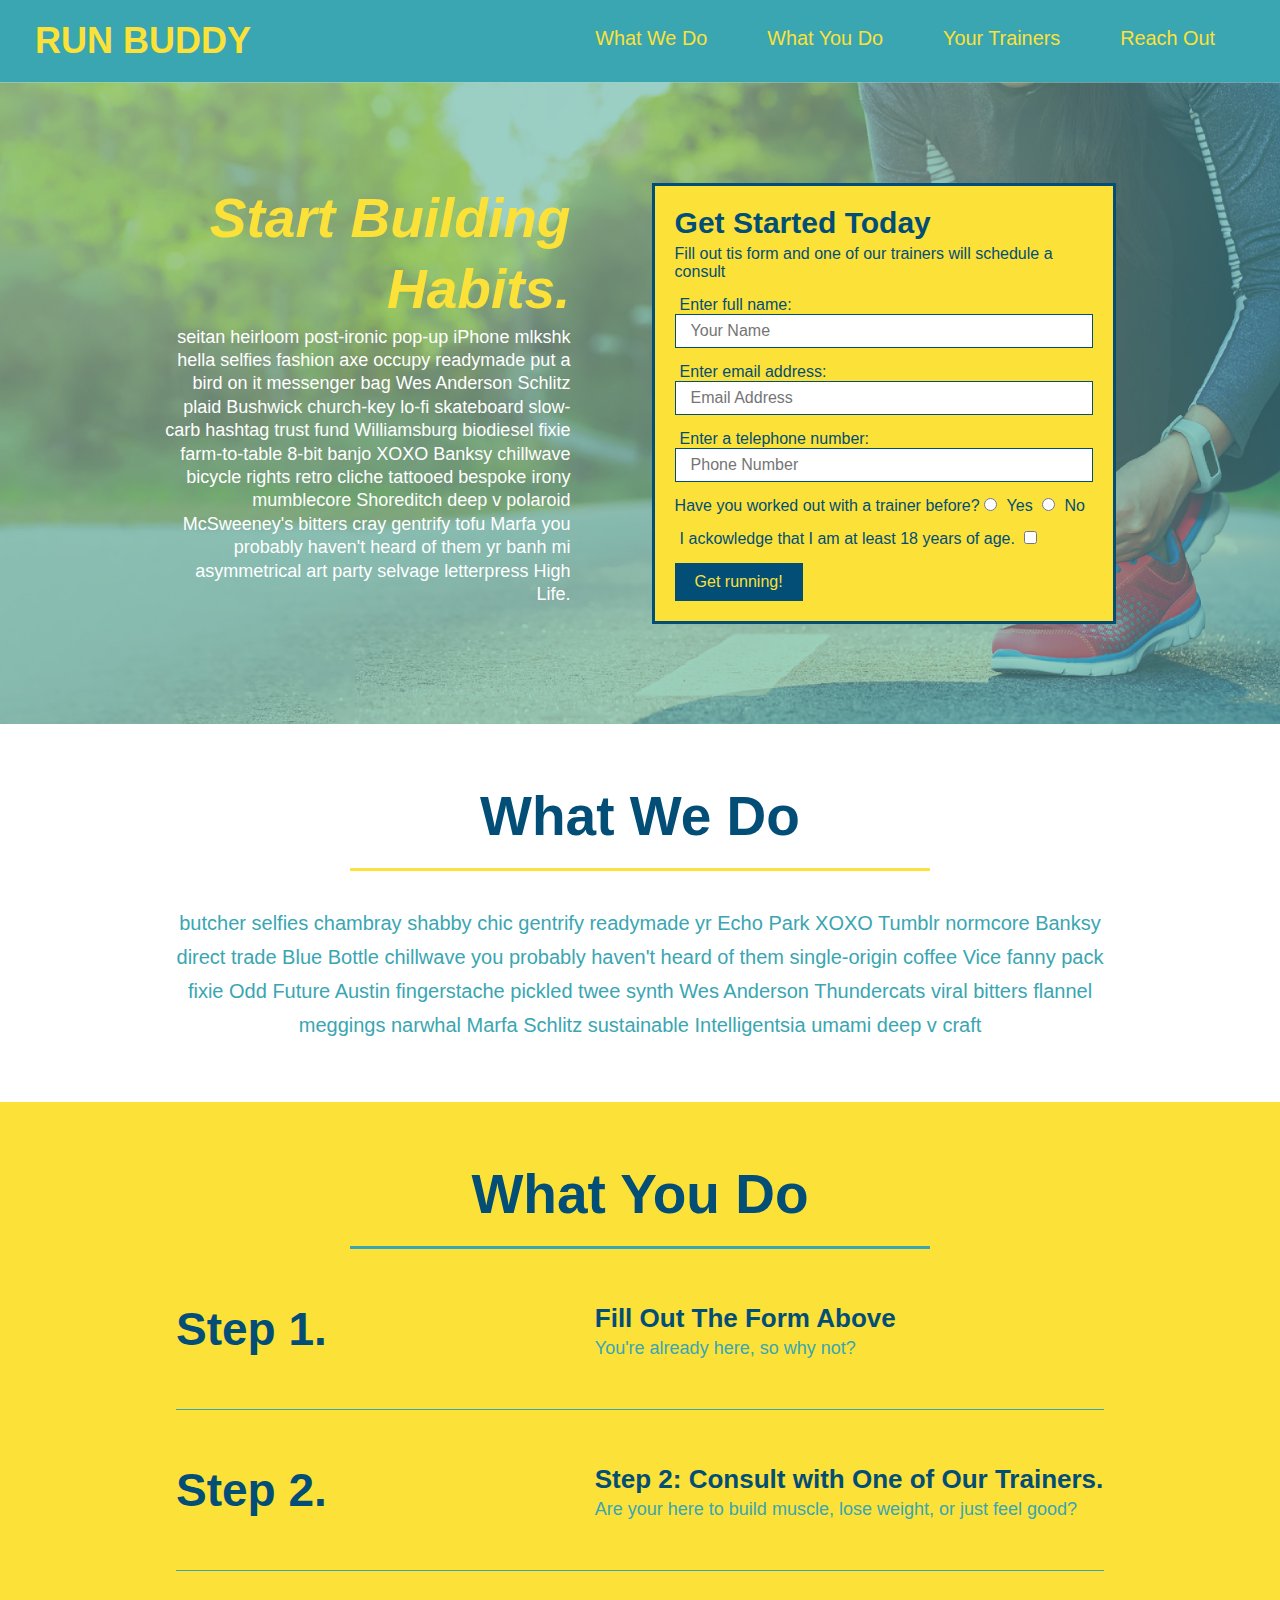
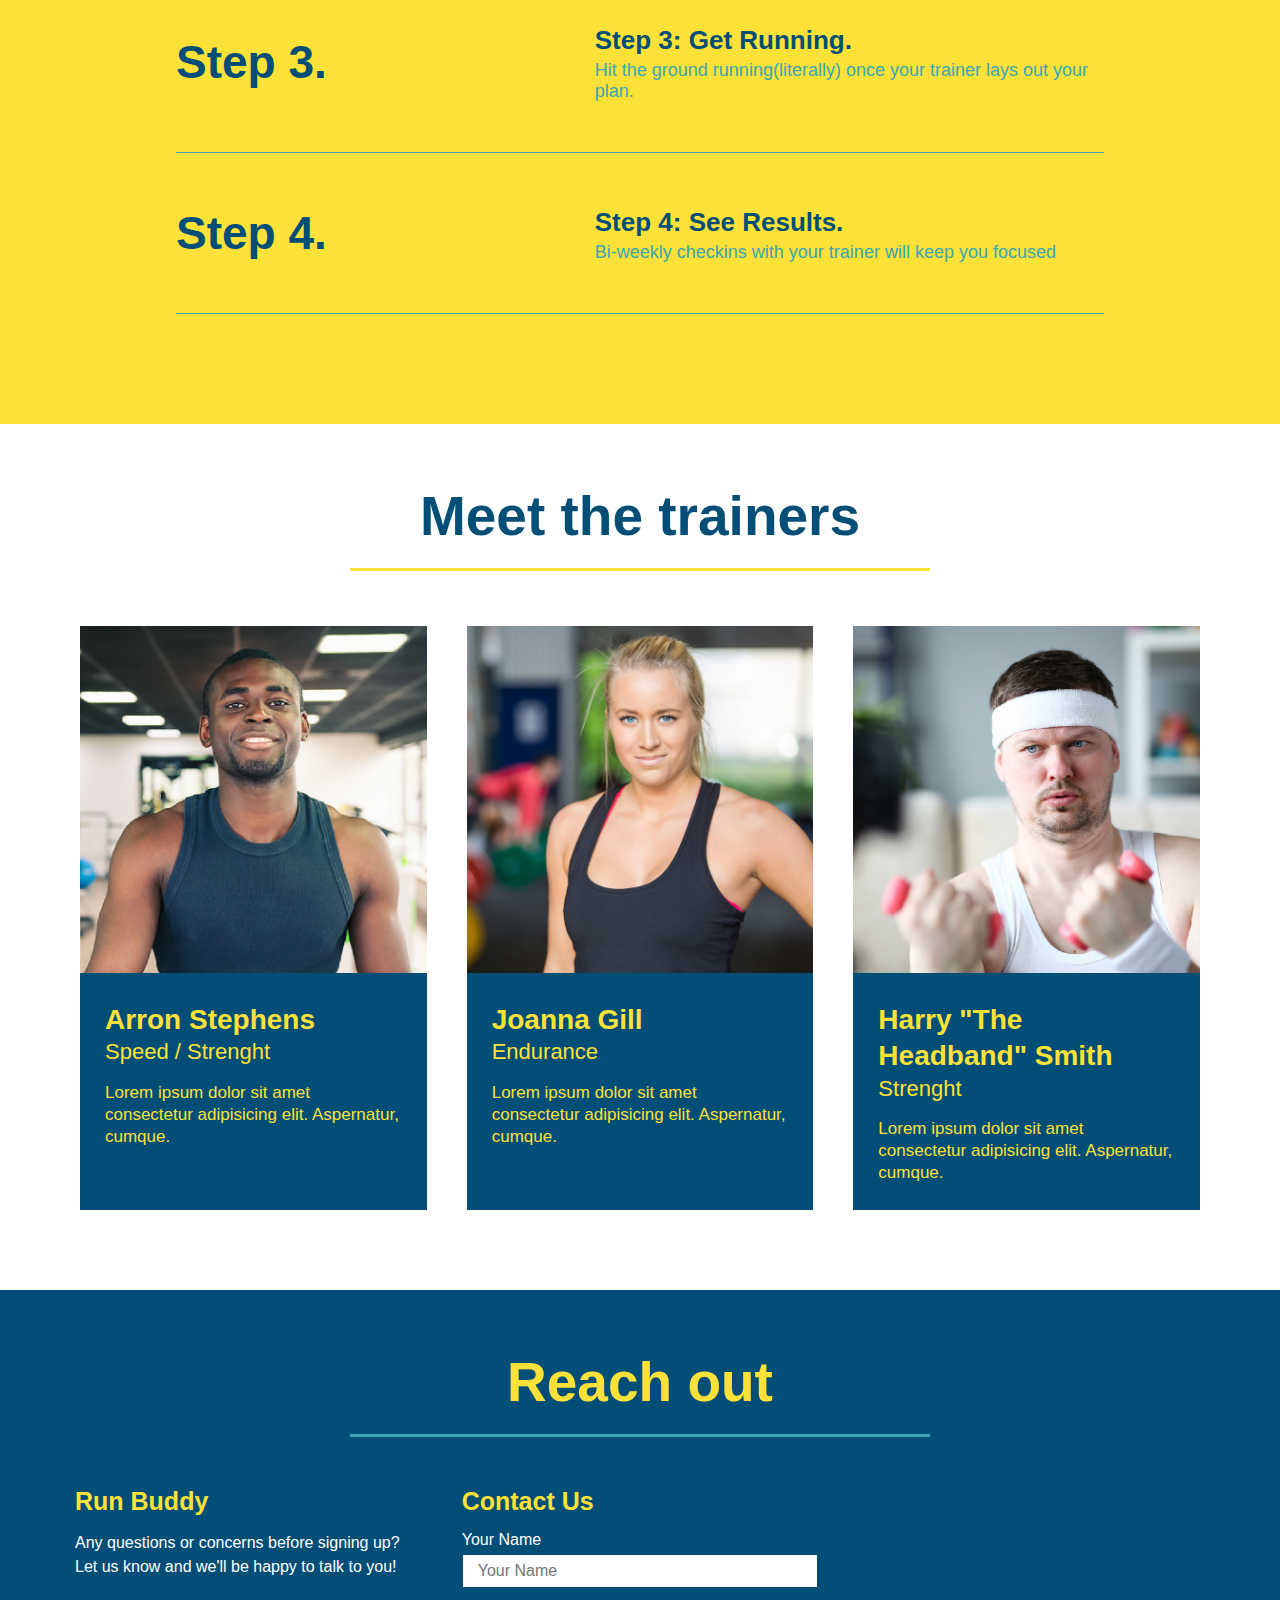
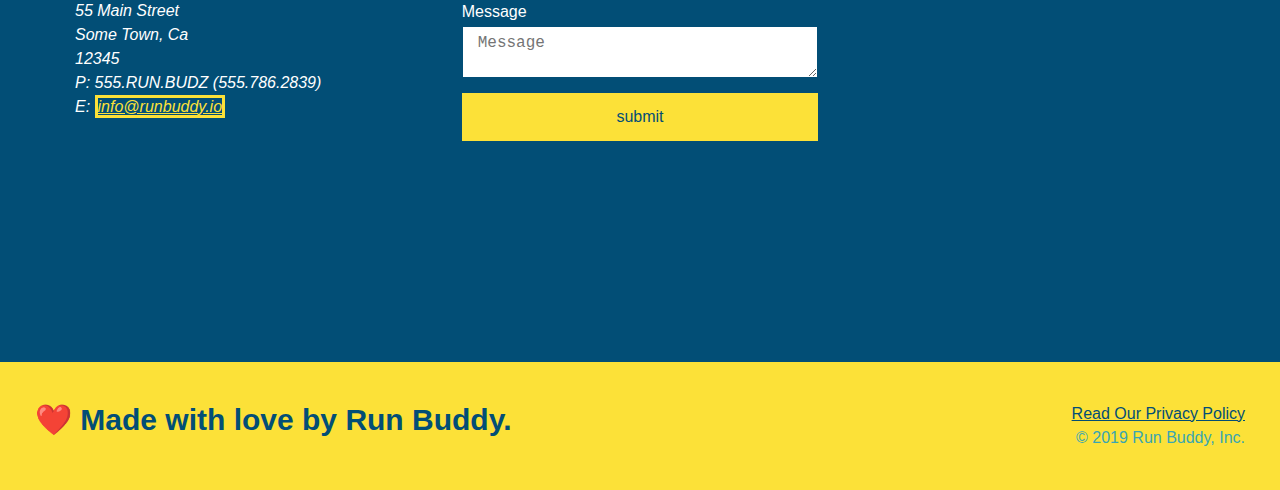
==== commit cf77c201: "flex box done" ====
--- a/index.html
+++ b/index.html
@@ -171,30 +171,13 @@
        <section id="reach-out" class="contact">
            <h2 class="section-title secondary-border">Reach out</h2>
            <div class="contact-info">
-            <iframe 
-              src="https://www.google.com/maps/embed?pb=!1m18!1m12!1m3!1d3147.1079747227936!2d-120.42364418397035!3d37.92790791110593!2m3!1f0!2f0!3f0!3m2!1i1024!2i768!4f13.1!3m3!1m2!1s0x8090c49129b6ac57%3A0xb56c7eb95a2cd8bd!2sMain%20St%2C%20California%2095327!5e0!3m2!1sen!2sus!4v1616426329495!5m2!1sen!2sus"
-              style="border:0;" 
-              allowfullscreen=""
-              loading="lazy">
-            </iframe>
-            <div class="contact-form">
-                <h3>Contact Us</h3>
-                <form>
-                    <label for="contact-name">Your Name</label>
-                    <input type="text" id="contact-name" placeholder="Your Name"/>
-
-                    <label for="contact-message">Message</label>
-                    <textarea id="contact-message" placeholder="Message"></textarea>
-
-                    <button type="submit">submit</button>
-                </form>
-            </div>
-            <div>
+               <div>
                <h3>Run Buddy</h3>
                <p>Any questions or concerns before signing up? 
                </br>    
                Let us know and we'll be happy to talk to you!
             </p>
+
             <address>
                 55 Main Street <br/>
                 Some Town, Ca <br/>
@@ -202,8 +185,28 @@
                 P: 555.RUN.BUDZ (555.786.2839)<br/>
                 E: <a href="mailto:info@runbuddy.io">info@runbuddy.io</a>
             </address>
-           </div> 
-           </div>
+
+           </div>
+
+           <div class="contact-form">
+                <h3>Contact Us</h3>
+                <form>
+                    <label for="contact-name">Your Name</label>
+                    <input type="text" id="contact-name" placeholder="Your Name"/>
+
+                    <label for="contact-message">Message</label>
+                    <textarea id="contact-message" placeholder="Message"></textarea>
+
+                    <button type="submit">submit</button>
+                </form>
+            </div> 
+            <iframe 
+              src="https://www.google.com/maps/embed?pb=!1m18!1m12!1m3!1d3147.1079747227936!2d-120.42364418397035!3d37.92790791110593!2m3!1f0!2f0!3f0!3m2!1i1024!2i768!4f13.1!3m3!1m2!1s0x8090c49129b6ac57%3A0xb56c7eb95a2cd8bd!2sMain%20St%2C%20California%2095327!5e0!3m2!1sen!2sus!4v1616426329495!5m2!1sen!2sus"
+              style="border:0;" 
+              allowfullscreen=""
+              loading="lazy">
+            </iframe>
+            </div>
        </section>
        <!--footer-->
       <footer>
--- a/assets/style.css
+++ b/assets/style.css
@@ -244,19 +244,18 @@
 .contact{
     background-color: #024e76;
 }
+.contact-info{
+    display: flex;
+    justify-content: space-between;
+    flex-wrap: wrap;
+}
 .contact h2{
     color: #fce138;
 }
 .contact-info iframe{
-    width: 400px;
     height: 400px;
 }
 .contact-info div{
-    width: 410px;
-    display: inline-block;
-    vertical-align: top;
-    text-align: left;
-    margin: 30px 0 0 60px;
     color: white;
 }
 .contact-info h3{
@@ -267,13 +266,38 @@
 .contact-info p{
     line-height: 1.5;
     margin-bottom: 20px;
+    font-size: 16px;
 }
 .contact-info address{
     line-height: 1.5;
+    font-size: 16px;
 }
 .contact-info a{
     color:#fce138;
     border: solid;
+}
+.contact-info > * {
+    flex: 1;
+    margin: 15px;
+}
+.contact-form input, .contact-form textarea{
+    border: 1px solid #024e76;
+    display: block;
+    padding: 7px 15px;
+    font-size: 16px;
+    color:#024e76;
+    width:100%;
+    margin-bottom: 15px;
+    margin-top: 5px;
+}
+.contact-form button{
+    width:100%;
+    border: none;
+    background: #fce138;
+    color: #024e76;
+    text-align: center;
+    padding: 15px 0;
+    font-size: 16px;
 }
 
 /*utility classes*/
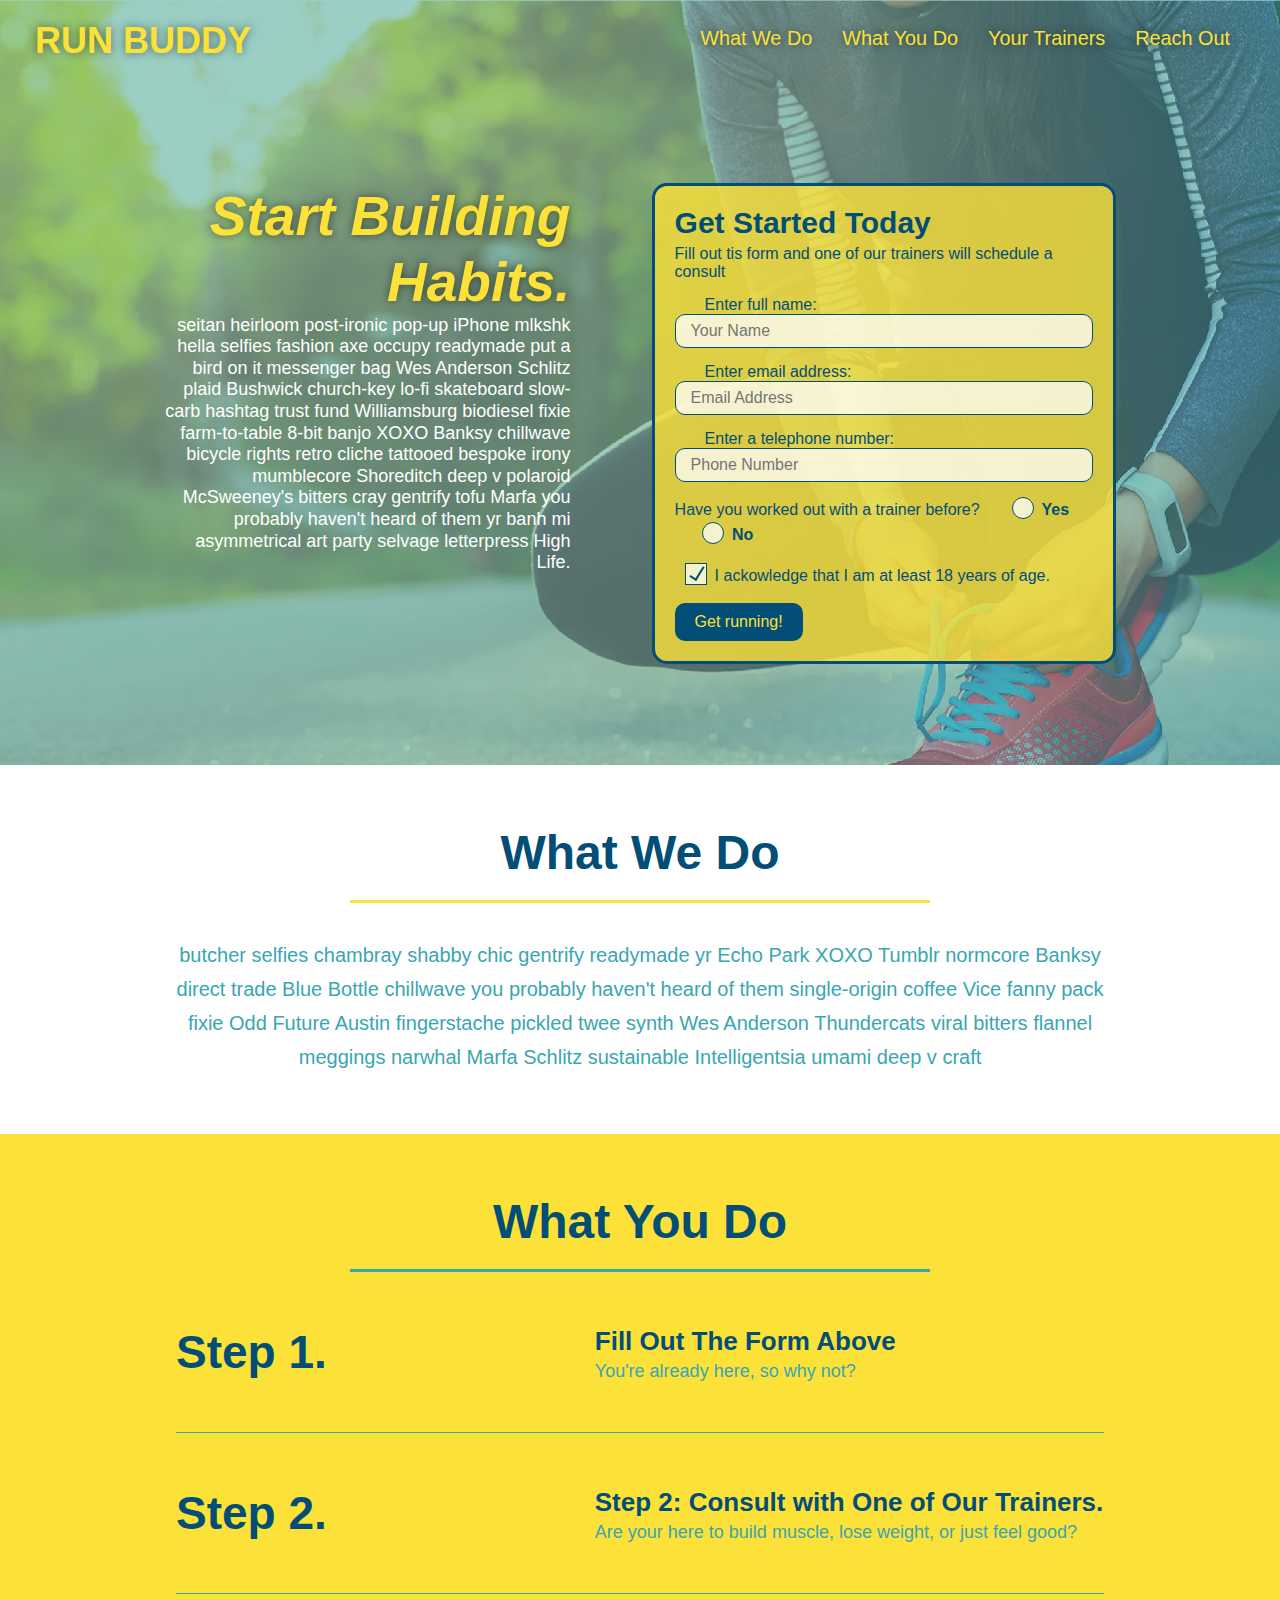
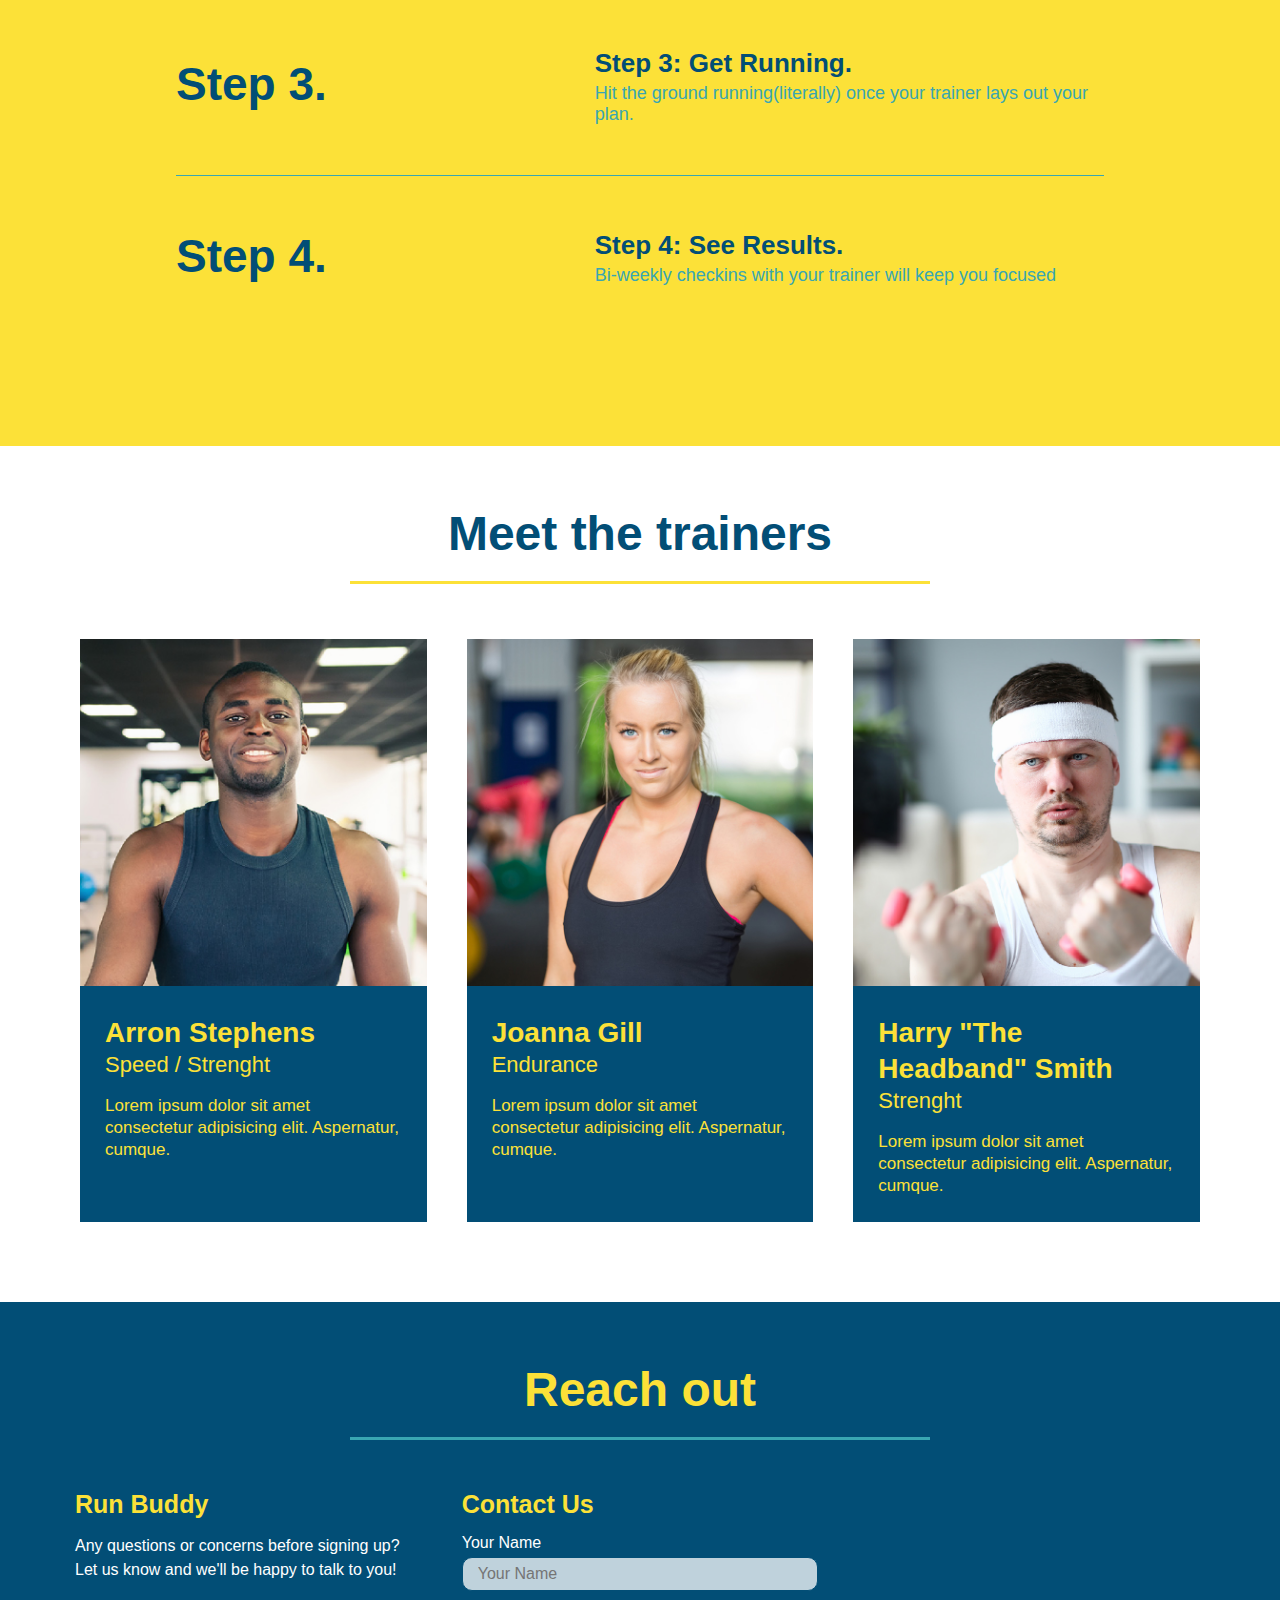
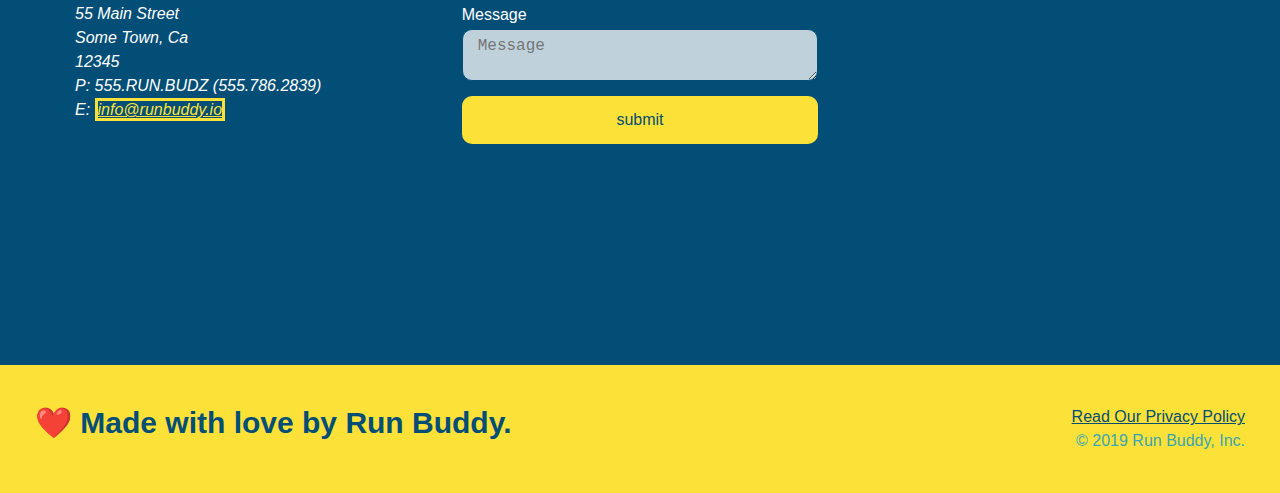
==== commit 6dcd7197: "final touches" ====
--- a/index.html
+++ b/index.html
@@ -2,6 +2,7 @@
 <html lang="en">
     <head>
         <meta charset="UTF-8"/>
+        <meta name="viewport" content="width=device-width, initial-scale=1.0" />
         <title>Run Buddy</title>
         <link rel="stylesheet" href="/assets/style.css"/>
     </head>
@@ -51,16 +52,22 @@
                     <input type="tel" placeholder="Phone Number" name="phone" id="phone" class="form-input"/>
                     <p>
                         Have you worked out with a trainer before?
+                        <span class="radio-wrapper">
                         <input type="radio" name="trainer-confirm" id="trainer-yes"/>
                         <label for="trainer-yes">Yes</label>
+                    </span>
+                    <span class="radio-wrapper">
                         <input type="radio" name="trainer-confirm" id="trainer-no"/>
                         <label for="trainer-no">No</label>
+                    </span>
                     </p>
                     <p>
+                    <span class="checkbox-wrapper">
                         <label for="checkbox">
                             I ackowledge that I am at least 18 years of age.
                         </label>
                         <input type="checkbox" name="age-confirm" id="checkbox"/>
+                    </span>
                     </p>
                     <button type="submit">
                         Get running!
--- a/assets/style.css
+++ b/assets/style.css
@@ -16,6 +16,15 @@
     display: flex;
     justify-content: space-between;
     flex-wrap: wrap;
+    position: -webkit-sticky;
+    position: sticky;
+    top: 0;
+    background-image: url("/assets/images/hero-bg.jpg");
+    background-size: cover;
+    background-position: center;
+    background-attachment: fixed;
+    background-position: 80%;
+    z-index: 9999;
 }
 
 header h1{
@@ -23,6 +32,7 @@
     font-size: 36px;
     color: #fce138;
     margin: 0;
+    text-shadow: 0 0 10px rgba(0, 0, 0, 0.5);
 }
 header a{
     color:#fce138;
@@ -39,9 +49,86 @@
     list-style: none;
 }
 header nav ul li a{
-    margin: 0 30px;
+    padding: 10px 15px;
     font-weight: lighter;
     font-size: 1.55vw;
+    text-shadow: 0 0 10px rgba(0, 0, 0, 0.5);
+}
+header nav ul li a:hover {
+    background: #fce138;
+    color: #024e76;
+    border-radius: 15px;
+    text-shadow: none;
+  }
+  
+  .hero-form button:hover {
+    background-color: #39a6b2;  
+  }
+  
+  .contact-form button:hover {
+    color: #fce138;
+    background: #39a6b2;
+  }
+  .checkbox-wrapper input, .radio-wrapper input {
+    opacity: 0;
+  }
+  .checkbox-wrapper label, .radio-wrapper label {
+    position: relative;
+    left: 10px;
+    margin: 10px;
+    line-height: 1.6;
+  }
+  .checkbox-wrapper label::before, .radio-wrapper label::before {
+    content: "";
+    height: 20px;
+    width: 20px;
+    background: rgba(255, 255, 255, 0.75);  
+    border: 1px solid #024e76;  
+    position: absolute;
+    top: -4px;
+    left: -30px;
+  }
+  .radio-wrapper label::before {
+    border-radius: 50%;
+  }
+  .radio-wrapper label::after {
+    content: "";
+    width: 20px;
+    height: 20px;
+    border-radius: 50%;
+    background-image: radial-gradient(circle, #39a6b2, #024e76);
+    position: absolute;
+    left: -29px;
+    top: -3px;
+  }
+  
+  .checkbox-wrapper label::after {
+    content: "";
+    height: 6px;
+    width: 14px;
+    border-left: 2px solid #024e76;
+    border-bottom: 2px solid #024e76;
+    position: absolute;
+    left: -26px;
+    top: 1px;
+    transform: rotate(-58deg);
+  }
+  }
+  .checkbox-wrapper input:checked, .radio-wrapper {
+    opacity: 1;
+  }
+  .checkbox-wrapper input:checked + label,
+.radio-wrapper {
+  font-weight: bold;
+}
+.checkbox-wrapper input + label::after, 
+.radio-wrapper input + label::after {
+  content: none;
+}
+
+.checkbox-wrapper input:checked + label::after, 
+.radio-wrapper input:checked + label::after {
+  content: "";
 }
 
 /* footer styling */
@@ -80,6 +167,9 @@
     display:flex;
     justify-content: center;
     flex-wrap: wrap;
+    align-items: flex-start;
+    background-attachment: fixed;
+    background-position: 80%;
 }
 .hero-cta{
     width: 35%;
@@ -87,20 +177,22 @@
     margin: 3.5%;
     color: #fff;
     font-size: 18px;
-    line-height: 1.3;
+    line-height: 1.2;
 }
 .hero-cta h2 {
     font-style: italic;
     font-size: 55px;
     color: #fce138;
+    text-shadow: 0 0 10px rgba(0, 0, 0, 0.5);
   }
 .hero-form{
     border: solid 3px #024e76;
-    background-color: #fce138;
+    background-color: rgba(252, 225, 56, 0.8);
     padding: 20px;
     color: #024e76;
     width: 40%;
     margin: 3.5%;
+    border-radius: 15px;
 }
 .hero-form h3{
     font-size: 30px;
@@ -119,9 +211,21 @@
     text-align: left;
     width: 100%;
     margin-bottom: 15px;
-}
+    border-radius: 10px;
+}
+/* update existing rule with this declaration */
+.form-input {
+    background-color: rgba(255,255,255, 0.75);
+  }
+  
+  /* create a new rule for focus state */
+  .form-input:focus {
+    background-color: rgba(255,255,255, 1);
+    outline: none;
+  }
+
 .hero-form label{
-    margin: 0 5px;
+    margin: 30px;
 }
 .hero-form button{
     background-color: #024e76;
@@ -129,12 +233,13 @@
     padding: 10px 20px;
     font-size: 16px;
     border: none;  
+    border-radius: 10px;
 }
 /*hero style ends*/
 
 /*similar code between what we do and what you do section*/
 .section-title {
-    font-size: 55px;
+    font-size: 48px;
     border-bottom: 3px solid;
     color: #024e76;
     text-align: center;
@@ -162,11 +267,13 @@
 }
 
 /*what you do section*/
+.step:not(:last-child) {
+    border-bottom: 1px solid #39a6b2;
+  }
 .step {
     margin: 50px auto;
     padding-bottom: 50px;
     width: 80%;
-    border-bottom: 1px solid #39a6b2;
     display: flex;
     flex-wrap: wrap;
     align-items: center;
@@ -289,6 +396,7 @@
     width:100%;
     margin-bottom: 15px;
     margin-top: 5px;
+    border-radius: 10px;
 }
 .contact-form button{
     width:100%;
@@ -298,7 +406,37 @@
     text-align: center;
     padding: 15px 0;
     font-size: 16px;
-}
+    border-radius: 10px;
+}
+.contact-form input, .contact-form textarea{
+        background-color: rgba(255,255,255, 0.75);
+      }
+      
+      /* create a new rule for focus state */
+.contact-form input:focus, .contact-form textarea:focus{     
+        background-color: rgba(255,255,255, 1);
+        outline: none;
+      }
+}
+/* default state */
+button {
+    background: white;
+  }
+  
+  /* mouse is hovering over button */
+  button:hover {
+    background: red;
+  }
+  
+  /* button is in focus because it was the most recently clicked element on the page */
+  button:focus {
+    background: green;
+  }
+  
+  /* user is actively pressing the cursor down on the button */
+  button:active {
+    background: blue;
+  }
 
 /*utility classes*/
 
@@ -311,5 +449,93 @@
 .flex-row{
     display: flex;
 }
-
-
+/* MEDIA QUERY FOR SMALLER DESKTOP SCREENS AND SMALLER */
+@media screen and (max-width: 980px) {
+    header {
+        padding-bottom: 0;
+        justify-content: center;
+        position: relative;
+    }
+    header h1 {
+        width: 100%;
+        text-align: center;
+        
+    }
+    header nav ul {
+        margin-top: 20px;
+        width: 100%;
+        justify-content: center;
+    }
+    header nav ul li a {
+        font-size: 20px;
+    }
+    footer h2, footer div {
+        text-align: center;
+        width: 100%;
+    }
+    .hero-cta, .hero-form{
+        width:100%;
+    }
+    .hero-cta{
+        text-align: center;
+    }
+    .section-title{
+        width: 80%;
+    }
+    .trainer{
+        flex: 0 70%;
+    }
+    .contact-info iframe{
+        flex: 1 100%;
+    }
+
+/* MEDIA QUERY FOR TABLETS AND SMALLER */
+@media screen and (max-width: 768px) {
+    section{
+        padding: 30px 15px;
+    }
+    .step h3 {
+    flex: 1 100%;
+    text-align: center;
+  }
+  .step-info {
+    flex: 2 100%;
+    text-align: center;
+    justify-content: center;
+  }
+  .step-img {
+    flex: 0 32%;
+    margin-right: 0;
+    margin-top: 15px;
+    margin-bottom: 15px;
+  }
+  .step-text {
+    flex: 100%;  
+  }
+}
+
+/* MEDIA QUERY FOR MOBILE PHONES AND SMALLER */
+@media screen and (max-width: 575px) {
+    .hero-form button {
+        width: 100%;
+      }
+      .section-title {
+        width: 95%;
+      }
+      .intro p {
+        width: 100%;
+      }
+      .trainer {
+        flex: 0 100%;
+      }
+      .contact-info {
+        text-align: center;
+      }
+      .contact-info > * {
+        flex: 0 100%;
+      }
+      .contact-form {
+        order: 3;
+      }
+}
+
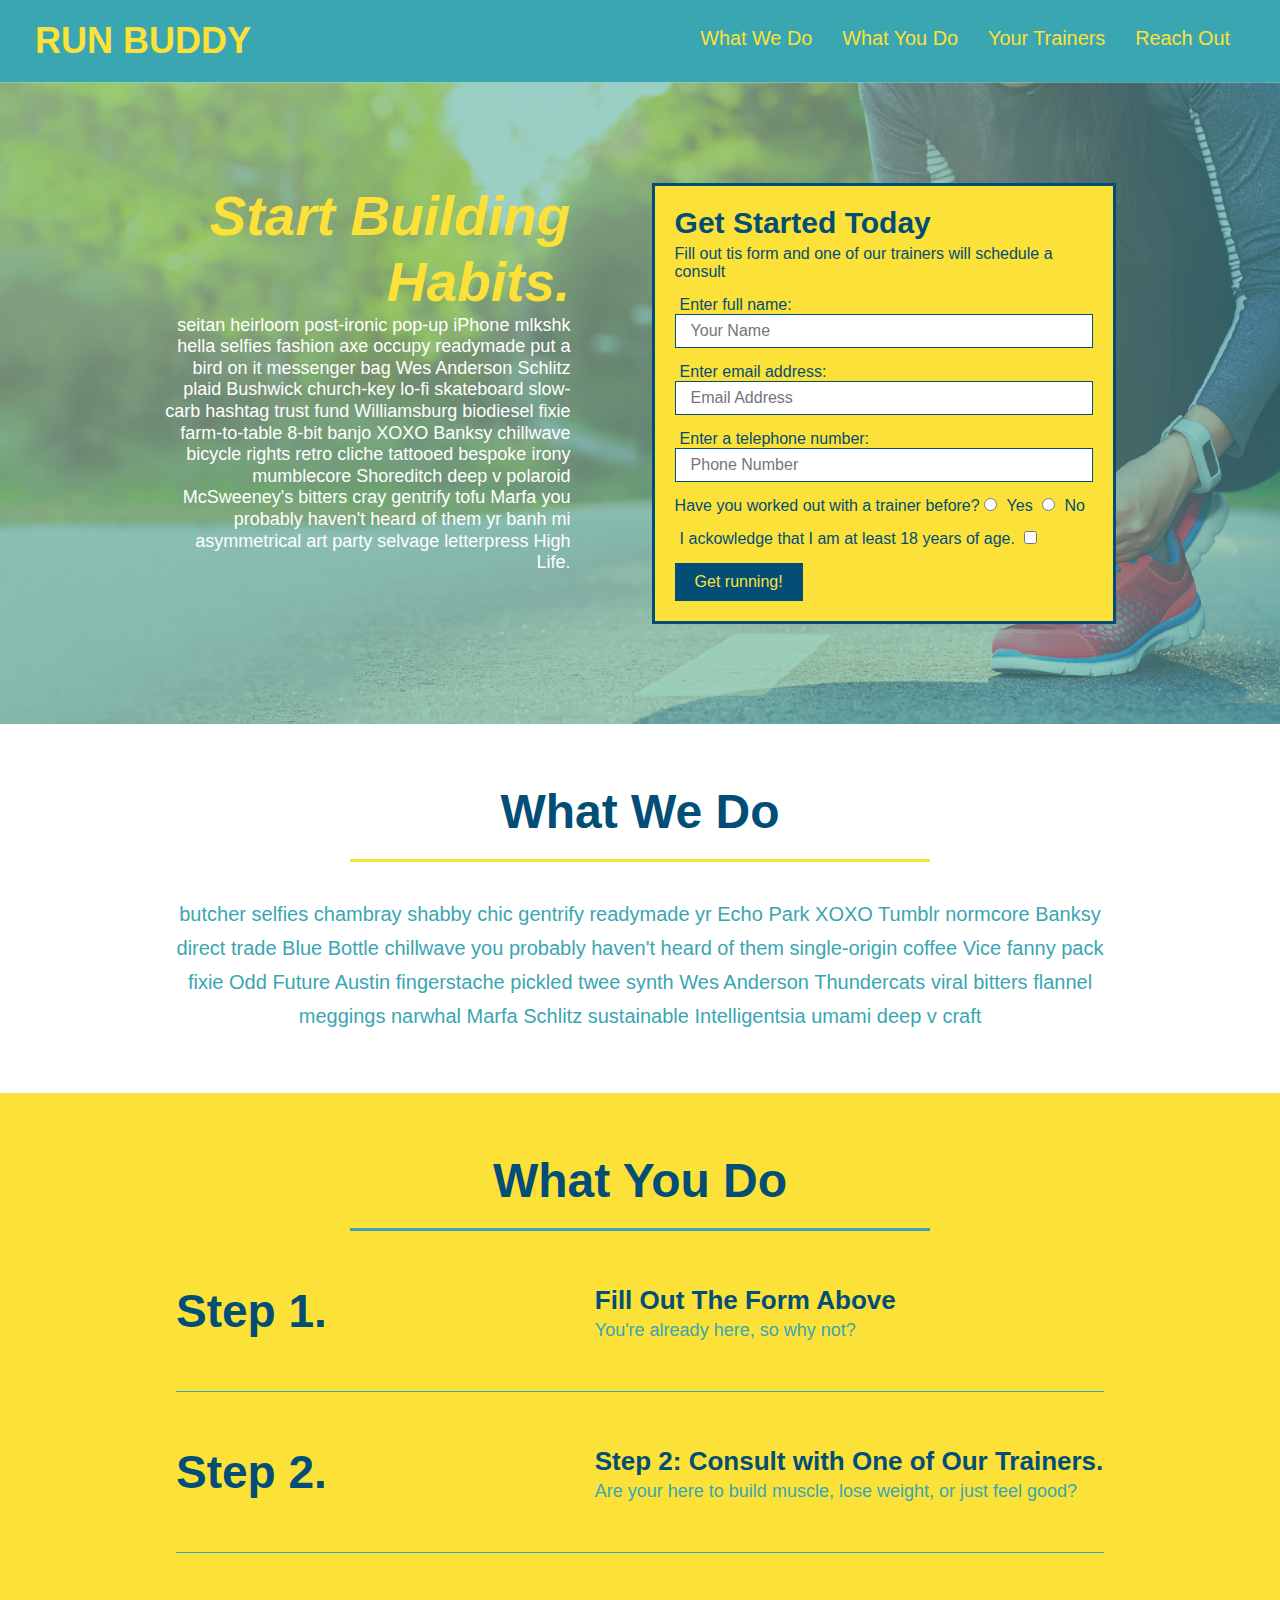
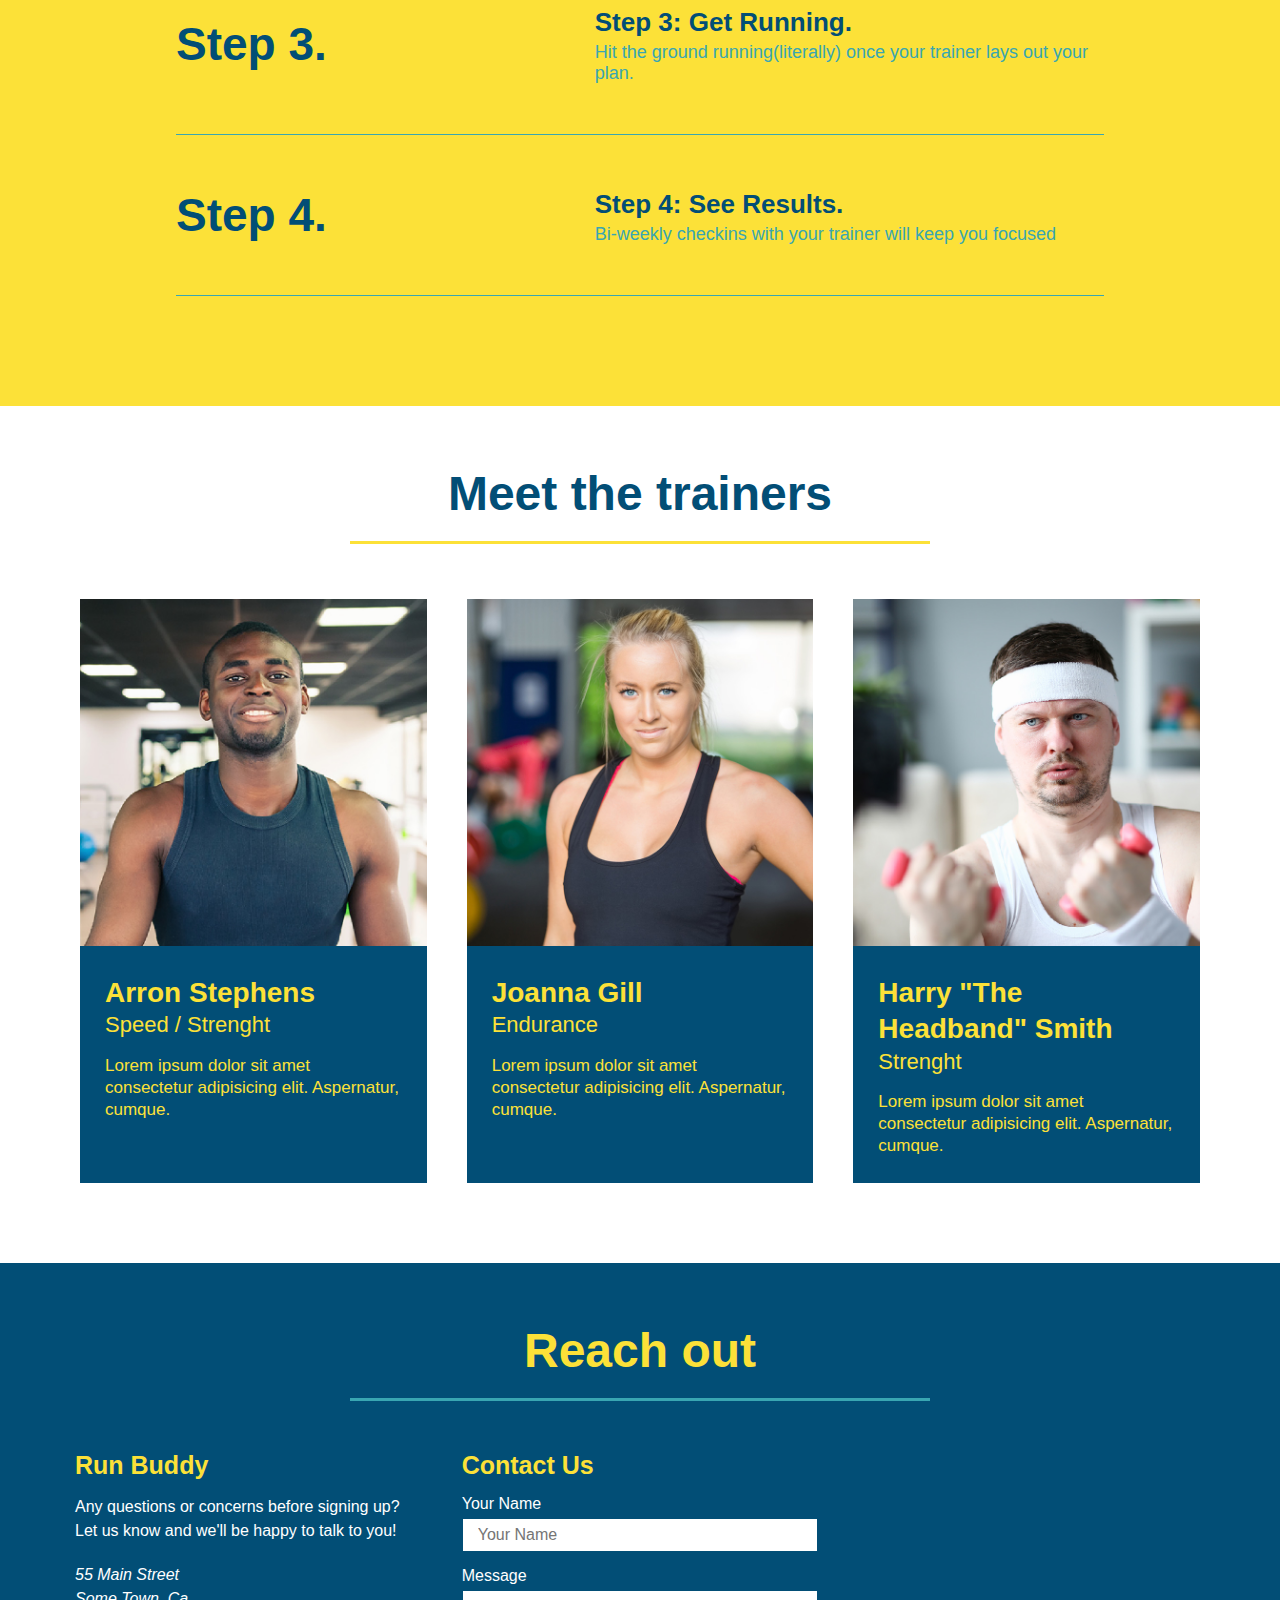
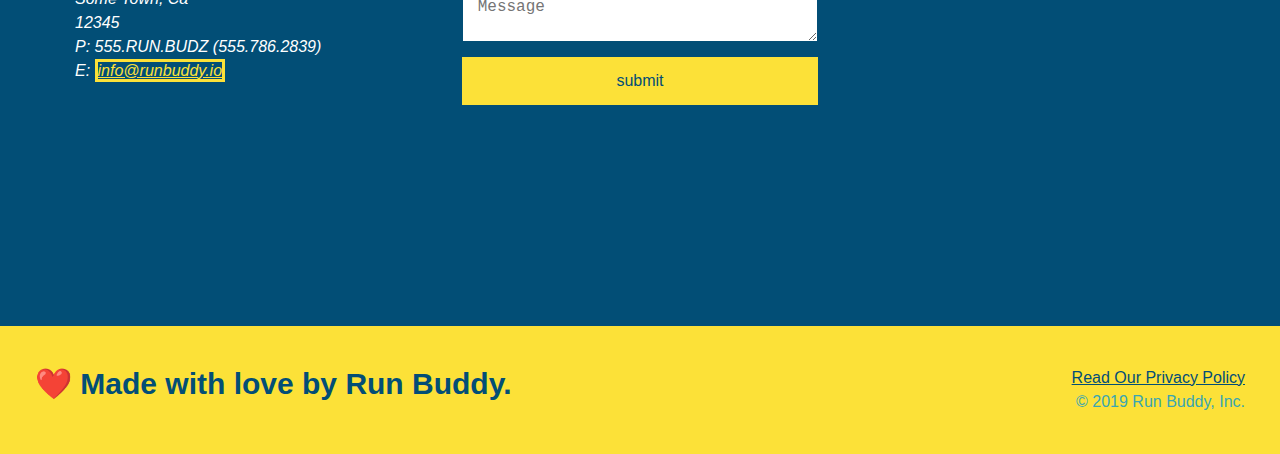
==== commit 7f70d268: "Merge pull request #5 from whtyres/develop" ====
--- a/index.html
+++ b/index.html
@@ -52,22 +52,16 @@
                     <input type="tel" placeholder="Phone Number" name="phone" id="phone" class="form-input"/>
                     <p>
                         Have you worked out with a trainer before?
-                        <span class="radio-wrapper">
                         <input type="radio" name="trainer-confirm" id="trainer-yes"/>
                         <label for="trainer-yes">Yes</label>
-                    </span>
-                    <span class="radio-wrapper">
                         <input type="radio" name="trainer-confirm" id="trainer-no"/>
                         <label for="trainer-no">No</label>
-                    </span>
                     </p>
                     <p>
-                    <span class="checkbox-wrapper">
                         <label for="checkbox">
                             I ackowledge that I am at least 18 years of age.
                         </label>
                         <input type="checkbox" name="age-confirm" id="checkbox"/>
-                    </span>
                     </p>
                     <button type="submit">
                         Get running!
--- a/assets/style.css
+++ b/assets/style.css
@@ -16,15 +16,6 @@
     display: flex;
     justify-content: space-between;
     flex-wrap: wrap;
-    position: -webkit-sticky;
-    position: sticky;
-    top: 0;
-    background-image: url("/assets/images/hero-bg.jpg");
-    background-size: cover;
-    background-position: center;
-    background-attachment: fixed;
-    background-position: 80%;
-    z-index: 9999;
 }
 
 header h1{
@@ -32,7 +23,6 @@
     font-size: 36px;
     color: #fce138;
     margin: 0;
-    text-shadow: 0 0 10px rgba(0, 0, 0, 0.5);
 }
 header a{
     color:#fce138;
@@ -52,83 +42,6 @@
     padding: 10px 15px;
     font-weight: lighter;
     font-size: 1.55vw;
-    text-shadow: 0 0 10px rgba(0, 0, 0, 0.5);
-}
-header nav ul li a:hover {
-    background: #fce138;
-    color: #024e76;
-    border-radius: 15px;
-    text-shadow: none;
-  }
-  
-  .hero-form button:hover {
-    background-color: #39a6b2;  
-  }
-  
-  .contact-form button:hover {
-    color: #fce138;
-    background: #39a6b2;
-  }
-  .checkbox-wrapper input, .radio-wrapper input {
-    opacity: 0;
-  }
-  .checkbox-wrapper label, .radio-wrapper label {
-    position: relative;
-    left: 10px;
-    margin: 10px;
-    line-height: 1.6;
-  }
-  .checkbox-wrapper label::before, .radio-wrapper label::before {
-    content: "";
-    height: 20px;
-    width: 20px;
-    background: rgba(255, 255, 255, 0.75);  
-    border: 1px solid #024e76;  
-    position: absolute;
-    top: -4px;
-    left: -30px;
-  }
-  .radio-wrapper label::before {
-    border-radius: 50%;
-  }
-  .radio-wrapper label::after {
-    content: "";
-    width: 20px;
-    height: 20px;
-    border-radius: 50%;
-    background-image: radial-gradient(circle, #39a6b2, #024e76);
-    position: absolute;
-    left: -29px;
-    top: -3px;
-  }
-  
-  .checkbox-wrapper label::after {
-    content: "";
-    height: 6px;
-    width: 14px;
-    border-left: 2px solid #024e76;
-    border-bottom: 2px solid #024e76;
-    position: absolute;
-    left: -26px;
-    top: 1px;
-    transform: rotate(-58deg);
-  }
-  }
-  .checkbox-wrapper input:checked, .radio-wrapper {
-    opacity: 1;
-  }
-  .checkbox-wrapper input:checked + label,
-.radio-wrapper {
-  font-weight: bold;
-}
-.checkbox-wrapper input + label::after, 
-.radio-wrapper input + label::after {
-  content: none;
-}
-
-.checkbox-wrapper input:checked + label::after, 
-.radio-wrapper input:checked + label::after {
-  content: "";
 }
 
 /* footer styling */
@@ -168,8 +81,6 @@
     justify-content: center;
     flex-wrap: wrap;
     align-items: flex-start;
-    background-attachment: fixed;
-    background-position: 80%;
 }
 .hero-cta{
     width: 35%;
@@ -183,16 +94,14 @@
     font-style: italic;
     font-size: 55px;
     color: #fce138;
-    text-shadow: 0 0 10px rgba(0, 0, 0, 0.5);
   }
 .hero-form{
     border: solid 3px #024e76;
-    background-color: rgba(252, 225, 56, 0.8);
+    background-color: #fce138;
     padding: 20px;
     color: #024e76;
     width: 40%;
     margin: 3.5%;
-    border-radius: 15px;
 }
 .hero-form h3{
     font-size: 30px;
@@ -211,21 +120,9 @@
     text-align: left;
     width: 100%;
     margin-bottom: 15px;
-    border-radius: 10px;
-}
-/* update existing rule with this declaration */
-.form-input {
-    background-color: rgba(255,255,255, 0.75);
-  }
-  
-  /* create a new rule for focus state */
-  .form-input:focus {
-    background-color: rgba(255,255,255, 1);
-    outline: none;
-  }
-
+}
 .hero-form label{
-    margin: 30px;
+    margin: 0 5px;
 }
 .hero-form button{
     background-color: #024e76;
@@ -233,7 +130,6 @@
     padding: 10px 20px;
     font-size: 16px;
     border: none;  
-    border-radius: 10px;
 }
 /*hero style ends*/
 
@@ -267,13 +163,11 @@
 }
 
 /*what you do section*/
-.step:not(:last-child) {
-    border-bottom: 1px solid #39a6b2;
-  }
 .step {
     margin: 50px auto;
     padding-bottom: 50px;
     width: 80%;
+    border-bottom: 1px solid #39a6b2;
     display: flex;
     flex-wrap: wrap;
     align-items: center;
@@ -396,7 +290,6 @@
     width:100%;
     margin-bottom: 15px;
     margin-top: 5px;
-    border-radius: 10px;
 }
 .contact-form button{
     width:100%;
@@ -406,37 +299,7 @@
     text-align: center;
     padding: 15px 0;
     font-size: 16px;
-    border-radius: 10px;
-}
-.contact-form input, .contact-form textarea{
-        background-color: rgba(255,255,255, 0.75);
-      }
-      
-      /* create a new rule for focus state */
-.contact-form input:focus, .contact-form textarea:focus{     
-        background-color: rgba(255,255,255, 1);
-        outline: none;
-      }
-}
-/* default state */
-button {
-    background: white;
-  }
-  
-  /* mouse is hovering over button */
-  button:hover {
-    background: red;
-  }
-  
-  /* button is in focus because it was the most recently clicked element on the page */
-  button:focus {
-    background: green;
-  }
-  
-  /* user is actively pressing the cursor down on the button */
-  button:active {
-    background: blue;
-  }
+}
 
 /*utility classes*/
 
@@ -454,12 +317,10 @@
     header {
         padding-bottom: 0;
         justify-content: center;
-        position: relative;
     }
     header h1 {
         width: 100%;
         text-align: center;
-        
     }
     header nav ul {
         margin-top: 20px;
@@ -488,6 +349,7 @@
     .contact-info iframe{
         flex: 1 100%;
     }
+}
 
 /* MEDIA QUERY FOR TABLETS AND SMALLER */
 @media screen and (max-width: 768px) {
